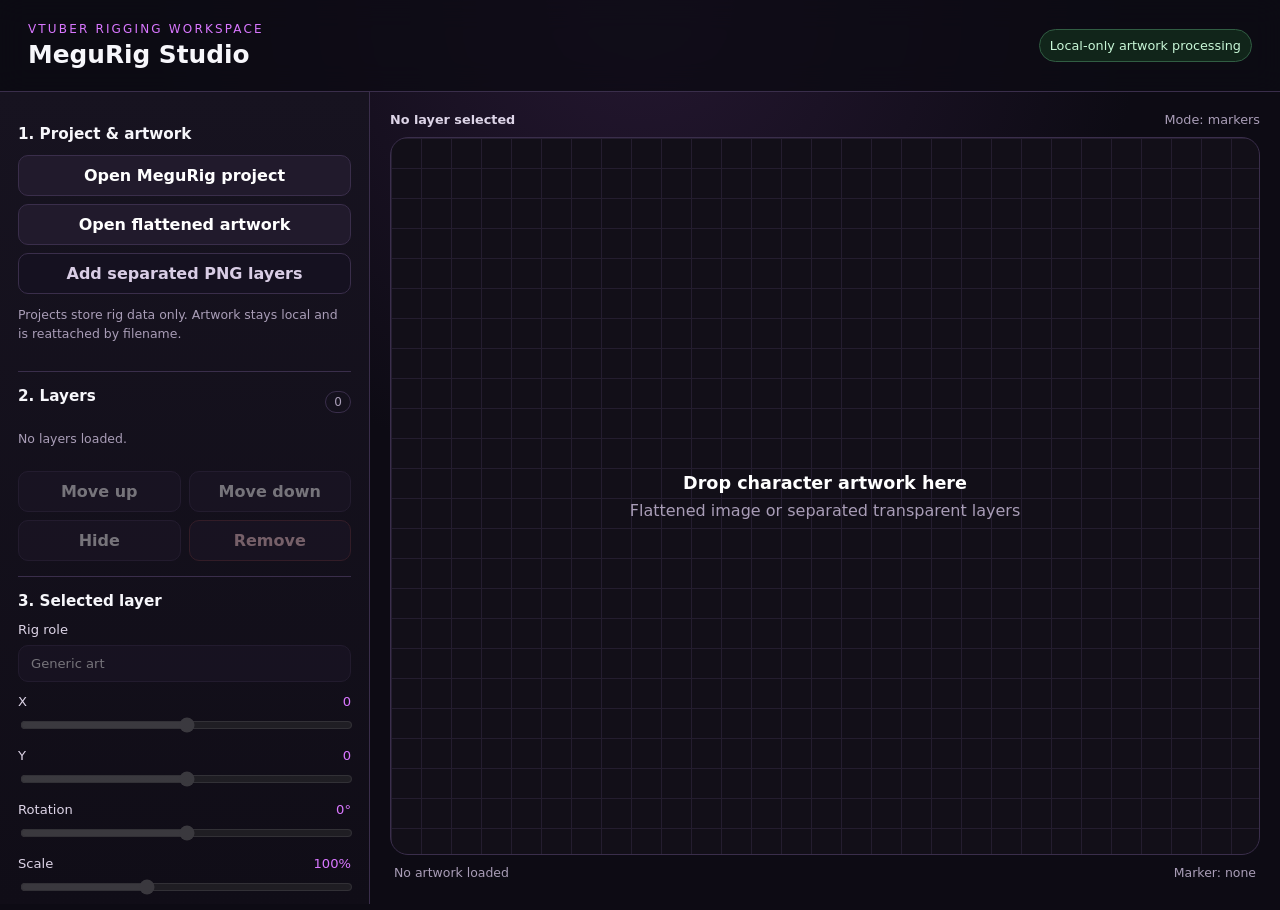
==== index.html @ 16c06859 "feat: add project restore import" ====
<!doctype html><html lang="en"><head><meta charset="utf-8"/><meta name="viewport" content="width=device-width,initial-scale=1"/><meta name="description" content="MeguRig Studio — local-first VTuber rig preparation."/><meta name="color-scheme" content="dark"/><title>MeguRig Studio</title><link rel="stylesheet" href="styles.css"/></head><body><header class="topbar"><div><p class="eyebrow">VTuber Rigging Workspace</p><h1>MeguRig Studio</h1></div><span class="privacy-badge">Local-only artwork processing</span></header><main class="layout"><aside class="panel controls" aria-label="Rig controls"><section><h2>1. Project & artwork</h2><label class="upload" for="projectInput">Open MeguRig project</label><input id="projectInput" class="file-input" type="file" accept="application/json,.json"/><label class="upload" for="imageInput">Open flattened artwork</label><input id="imageInput" class="file-input" type="file" accept="image/png,image/jpeg,image/webp"/><label class="upload secondary" for="layerInput">Add separated PNG layers</label><input id="layerInput" class="file-input" type="file" accept="image/png,image/webp" multiple/><p class="hint">Projects store rig data only. Artwork stays local and is reattached by filename.</p></section><section><div class="section-title"><h2>2. Layers</h2><span id="layerCount">0</span></div><div id="layerList" class="layer-list"><p class="hint">No layers loaded.</p></div><div class="button-grid compact"><button id="layerUp" disabled>Move up</button><button id="layerDown" disabled>Move down</button><button id="toggleLayer" disabled>Hide</button><button id="deleteLayer" class="danger" disabled>Remove</button></div></section><section><h2>3. Selected layer</h2><label>Rig role<select id="layerRole" disabled><option value="art">Generic art</option><option value="face">Face</option><option value="eye-left">Left eye</option><option value="eye-right">Right eye</option><option value="brow-left">Left brow</option><option value="brow-right">Right brow</option><option value="mouth">Mouth</option><option value="hair-front">Front hair</option><option value="hair-back">Back hair</option><option value="body">Body</option><option value="clothes">Clothes</option><option value="accessory">Accessory</option></select></label><label>X <output id="layerXOut">0</output><input id="layerX" type="range" min="-500" max="500" value="0" disabled/></label><label>Y <output id="layerYOut">0</output><input id="layerY" type="range" min="-500" max="500" value="0" disabled/></label><label>Rotation <output id="layerRotationOut">0°</output><input id="layerRotation" type="range" min="-180" max="180" value="0" disabled/></label><label>Scale <output id="layerScaleOut">100%</output><input id="layerScale" type="range" min="10" max="250" value="100" disabled/></label><label>Opacity <output id="layerOpacityOut">100%</output><input id="layerOpacity" type="range" min="0" max="100" value="100" disabled/></label><button id="setPivot" disabled>Set pivot on canvas</button></section><section><h2>4. Deformer keyforms</h2><label>Parameter<select id="keyParam" disabled><option value="ParamAngleX">Head X</option><option value="ParamAngleY">Head Y</option><option value="ParamBodyAngleZ">Body Z</option><option value="ParamEyeOpen">Eye Open</option><option value="ParamMouthOpenY">Mouth Open</option></select></label><label>Key value <output id="keyValueOut">0</output><input id="keyValue" type="range" min="-30" max="30" value="0" disabled/></label><div class="button-grid"><button id="captureKey" disabled>Capture keyform</button><button id="deleteKey" class="danger" disabled>Delete key</button></div><div id="keyformList" class="keyform-list"><p class="hint">Capture transform states for parameter values.</p></div></section><section><h2>5. Mesh deformer</h2><label>Grid density<select id="meshDensity" disabled><option value="3x4">3 × 4</option><option value="4x5" selected>4 × 5</option><option value="5x7">5 × 7</option><option value="7x9">7 × 9</option></select></label><div class="button-grid"><button id="createMesh" disabled>Create mesh</button><button id="editMesh" disabled>Edit mesh</button><button id="resetMesh" disabled>Reset points</button><button id="removeMesh" class="danger" disabled>Remove mesh</button></div><p class="hint">Edit mode: drag blue control points directly on the canvas to bend the selected layer.</p></section><section><h2>6. Physics</h2><label class="check"><input id="physicsEnabled" type="checkbox" disabled/> Enable spring physics</label><label>Strength <output id="physicsStrengthOut">25%</output><input id="physicsStrength" type="range" min="0" max="100" value="25" disabled/></label><label>Damping <output id="physicsDampingOut">80%</output><input id="physicsDamping" type="range" min="0" max="100" value="80" disabled/></label><p class="hint">Adds secondary sway to hair, clothes, and accessories using the layer pivot.</p></section><section><h2>7. Rig preview</h2><label>Head X <output id="headXOut">0</output><input id="headX" type="range" min="-30" max="30" value="0"/></label><label>Head Y <output id="headYOut">0</output><input id="headY" type="range" min="-30" max="30" value="0"/></label><label>Body Z <output id="bodyZOut">0</output><input id="bodyZ" type="range" min="-20" max="20" value="0"/></label><label>Eye open <output id="eyeOut">100%</output><input id="eyeOpen" type="range" min="0" max="100" value="100"/></label><label>Mouth open <output id="mouthOut">0%</output><input id="mouthOpen" type="range" min="0" max="100" value="0"/></label></section><section><h2>8. Rig markers</h2><div class="button-grid"><button data-marker="Head Pivot">Head</button><button data-marker="Left Eye">L Eye</button><button data-marker="Right Eye">R Eye</button><button data-marker="Mouth">Mouth</button><button data-marker="Body Pivot">Body</button><button id="clearMarkers" class="ghost">Clear</button></div></section><section><h2>9. Export</h2><button id="exportRig" class="primary" disabled>Export Project JSON</button><button id="exportSnapshot" disabled>Export Preview PNG</button></section></aside><section class="workspace"><div class="workspace-toolbar"><strong id="selectedLayerName">No layer selected</strong><span id="modeStatus">Mode: markers</span></div><div id="dropZone" class="drop-zone" tabindex="0"><canvas id="stage" width="1200" height="1200"></canvas><div id="emptyState" class="empty-state"><strong>Drop character artwork here</strong><span>Flattened image or separated transparent layers</span></div></div><div class="statusbar"><span id="status">No artwork loaded</span><span id="markerStatus">Marker: none</span></div></section></main><script src="mesh.js" defer></script><script src="app.js" defer></script></body></html>
---- styles.css ----
:root{font-family:Inter,ui-sans-serif,system-ui,-apple-system,BlinkMacSystemFont,"Segoe UI",sans-serif;color:#f7f7fb;background:#0d0b14;--panel:#171320;--panel2:#211a2c;--line:#3a2e4b;--accent:#d977ff;--accent2:#79a7ff;--muted:#a99db7;--danger:#ff7c90}*{box-sizing:border-box}body{margin:0;min-height:100vh;background:radial-gradient(circle at top,#251731 0,#0d0b14 45%);color:#f7f7fb}.topbar{display:flex;justify-content:space-between;align-items:center;padding:22px 28px;border-bottom:1px solid var(--line);background:rgba(13,11,20,.82);backdrop-filter:blur(14px);position:sticky;top:0;z-index:5}.eyebrow{margin:0 0 4px;color:var(--accent);font-size:.75rem;text-transform:uppercase;letter-spacing:.18em}.topbar h1{margin:0;font-size:1.55rem}.privacy-badge{font-size:.8rem;color:#c8f7d7;border:1px solid #315d43;background:#11251a;padding:8px 10px;border-radius:999px}.layout{display:grid;grid-template-columns:minmax(300px,370px) 1fr;min-height:calc(100vh - 88px)}.panel{background:linear-gradient(180deg,var(--panel),#100d17);border-right:1px solid var(--line);padding:18px;overflow:auto;max-height:calc(100vh - 88px);position:sticky;top:88px}.panel section{padding:15px 0;border-bottom:1px solid var(--line)}h2{font-size:.95rem;margin:0 0 12px}.section-title{display:flex;align-items:center;justify-content:space-between}.section-title span{font-size:.75rem;color:var(--muted);border:1px solid var(--line);border-radius:999px;padding:3px 8px}.hint{font-size:.78rem;color:var(--muted);line-height:1.5}.upload,button,select{appearance:none;border:1px solid var(--line);background:var(--panel2);color:#fff;padding:10px 12px;border-radius:10px;font:inherit}.upload,button{cursor:pointer;font-weight:700}.upload{display:block;text-align:center;margin:0 0 8px}.upload.secondary{background:#151120;color:#d9cde5}button:hover,.upload:hover,select:focus{border-color:var(--accent)}button.primary{background:linear-gradient(135deg,#8e3cc7,#5f67d8);border-color:transparent;width:100%;margin-bottom:8px}button.ghost{background:transparent}.danger{color:#ffd0d7;border-color:#61303a}button:disabled,select:disabled,input:disabled{opacity:.42;cursor:not-allowed}.file-input{position:absolute;inline-size:1px;block-size:1px;overflow:hidden;clip:rect(0 0 0 0)}label{display:block;color:#ddd4e7;font-size:.82rem;margin:12px 0}select{width:100%;margin-top:8px}output{float:right;color:var(--accent)}input[type=range]{width:100%;accent-color:#bc64e8;margin-top:8px}.button-grid{display:grid;grid-template-columns:1fr 1fr;gap:8px}.button-grid.compact{margin-top:10px}.layer-list{display:grid;gap:7px;max-height:220px;overflow:auto}.layer-row{display:grid;grid-template-columns:28px 1fr auto;align-items:center;gap:8px;padding:8px;border:1px solid var(--line);border-radius:10px;background:#120f18}.layer-row.selected{border-color:var(--accent);background:#21152a}.layer-row button{padding:5px 7px;border:0;background:transparent}.layer-name{overflow:hidden;text-overflow:ellipsis;white-space:nowrap;font-size:.8rem}.layer-meta{font-size:.7rem;color:var(--muted)}.keyform-list{display:flex;flex-wrap:wrap;gap:7px;margin-top:10px}.keyform-list .hint{margin:2px 0}.key-chip{padding:6px 9px;border-radius:999px;font-size:.72rem;background:#171127;border-color:#4b3862;color:#e9cfff}.workspace{padding:20px;min-width:0}.workspace-toolbar{display:flex;justify-content:space-between;gap:12px;align-items:center;margin-bottom:10px;color:#ddd4e7;font-size:.8rem}.workspace-toolbar span{color:var(--muted)}.drop-zone{position:relative;height:calc(100vh - 182px);min-height:500px;border:1px solid var(--line);border-radius:18px;overflow:hidden;background-image:linear-gradient(#241d2f 1px,transparent 1px),linear-gradient(90deg,#241d2f 1px,transparent 1px);background-size:30px 30px;background-color:#120f18;display:grid;place-items:center}.drop-zone.drag{outline:2px solid var(--accent);outline-offset:-6px}canvas{width:100%;height:100%;display:block}.empty-state{position:absolute;inset:0;display:grid;place-content:center;text-align:center;gap:8px;color:var(--muted);pointer-events:none}.empty-state strong{color:#fff;font-size:1.1rem}.statusbar{display:flex;justify-content:space-between;padding:10px 4px;color:var(--muted);font-size:.78rem}@media(max-width:900px){.topbar{padding:18px;align-items:flex-start;gap:12px}.privacy-badge{display:none}.layout{grid-template-columns:1fr}.panel{position:static;max-height:none;border-right:0;border-bottom:1px solid var(--line)}.workspace{padding:12px}.drop-zone{height:62vh;min-height:420px}}@media(prefers-reduced-motion:reduce){*{scroll-behavior:auto!important;transition:none!important}}
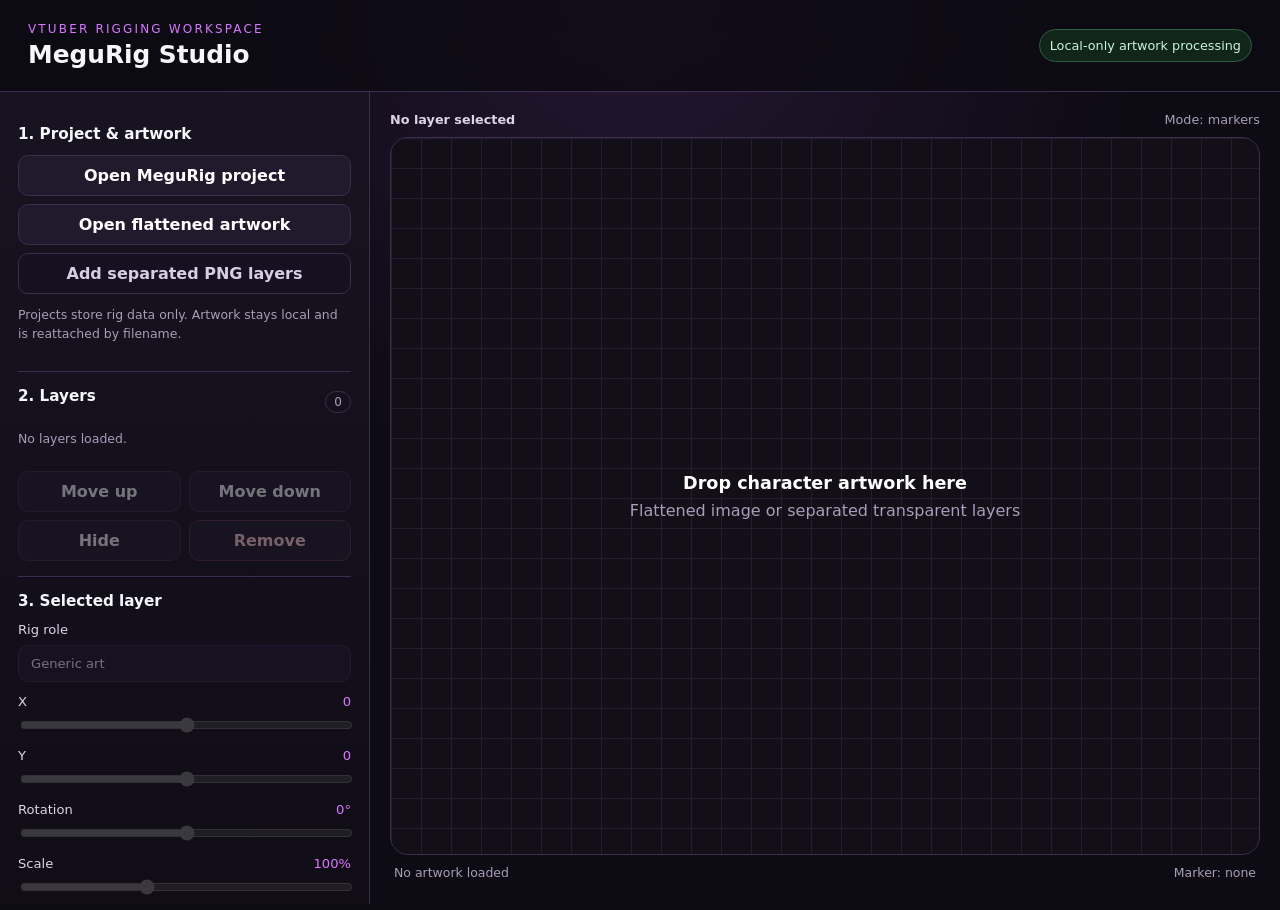
==== commit e6508a78: "feat: add webcam tracking and expression preset UI" ====
--- a/index.html
+++ b/index.html
@@ -1 +1 @@
-<!doctype html><html lang="en"><head><meta charset="utf-8"/><meta name="viewport" content="width=device-width,initial-scale=1"/><meta name="description" content="MeguRig Studio — local-first VTuber rig preparation."/><meta name="color-scheme" content="dark"/><title>MeguRig Studio</title><link rel="stylesheet" href="styles.css"/></head><body><header class="topbar"><div><p class="eyebrow">VTuber Rigging Workspace</p><h1>MeguRig Studio</h1></div><span class="privacy-badge">Local-only artwork processing</span></header><main class="layout"><aside class="panel controls" aria-label="Rig controls"><section><h2>1. Project & artwork</h2><label class="upload" for="projectInput">Open MeguRig project</label><input id="projectInput" class="file-input" type="file" accept="application/json,.json"/><label class="upload" for="imageInput">Open flattened artwork</label><input id="imageInput" class="file-input" type="file" accept="image/png,image/jpeg,image/webp"/><label class="upload secondary" for="layerInput">Add separated PNG layers</label><input id="layerInput" class="file-input" type="file" accept="image/png,image/webp" multiple/><p class="hint">Projects store rig data only. Artwork stays local and is reattached by filename.</p></section><section><div class="section-title"><h2>2. Layers</h2><span id="layerCount">0</span></div><div id="layerList" class="layer-list"><p class="hint">No layers loaded.</p></div><div class="button-grid compact"><button id="layerUp" disabled>Move up</button><button id="layerDown" disabled>Move down</button><button id="toggleLayer" disabled>Hide</button><button id="deleteLayer" class="danger" disabled>Remove</button></div></section><section><h2>3. Selected layer</h2><label>Rig role<select id="layerRole" disabled><option value="art">Generic art</option><option value="face">Face</option><option value="eye-left">Left eye</option><option value="eye-right">Right eye</option><option value="brow-left">Left brow</option><option value="brow-right">Right brow</option><option value="mouth">Mouth</option><option value="hair-front">Front hair</option><option value="hair-back">Back hair</option><option value="body">Body</option><option value="clothes">Clothes</option><option value="accessory">Accessory</option></select></label><label>X <output id="layerXOut">0</output><input id="layerX" type="range" min="-500" max="500" value="0" disabled/></label><label>Y <output id="layerYOut">0</output><input id="layerY" type="range" min="-500" max="500" value="0" disabled/></label><label>Rotation <output id="layerRotationOut">0°</output><input id="layerRotation" type="range" min="-180" max="180" value="0" disabled/></label><label>Scale <output id="layerScaleOut">100%</output><input id="layerScale" type="range" min="10" max="250" value="100" disabled/></label><label>Opacity <output id="layerOpacityOut">100%</output><input id="layerOpacity" type="range" min="0" max="100" value="100" disabled/></label><button id="setPivot" disabled>Set pivot on canvas</button></section><section><h2>4. Deformer keyforms</h2><label>Parameter<select id="keyParam" disabled><option value="ParamAngleX">Head X</option><option value="ParamAngleY">Head Y</option><option value="ParamBodyAngleZ">Body Z</option><option value="ParamEyeOpen">Eye Open</option><option value="ParamMouthOpenY">Mouth Open</option></select></label><label>Key value <output id="keyValueOut">0</output><input id="keyValue" type="range" min="-30" max="30" value="0" disabled/></label><div class="button-grid"><button id="captureKey" disabled>Capture keyform</button><button id="deleteKey" class="danger" disabled>Delete key</button></div><div id="keyformList" class="keyform-list"><p class="hint">Capture transform states for parameter values.</p></div></section><section><h2>5. Mesh deformer</h2><label>Grid density<select id="meshDensity" disabled><option value="3x4">3 × 4</option><option value="4x5" selected>4 × 5</option><option value="5x7">5 × 7</option><option value="7x9">7 × 9</option></select></label><div class="button-grid"><button id="createMesh" disabled>Create mesh</button><button id="editMesh" disabled>Edit mesh</button><button id="resetMesh" disabled>Reset points</button><button id="removeMesh" class="danger" disabled>Remove mesh</button></div><p class="hint">Edit mode: drag blue control points directly on the canvas to bend the selected layer.</p></section><section><h2>6. Physics</h2><label class="check"><input id="physicsEnabled" type="checkbox" disabled/> Enable spring physics</label><label>Strength <output id="physicsStrengthOut">25%</output><input id="physicsStrength" type="range" min="0" max="100" value="25" disabled/></label><label>Damping <output id="physicsDampingOut">80%</output><input id="physicsDamping" type="range" min="0" max="100" value="80" disabled/></label><p class="hint">Adds secondary sway to hair, clothes, and accessories using the layer pivot.</p></section><section><h2>7. Rig preview</h2><label>Head X <output id="headXOut">0</output><input id="headX" type="range" min="-30" max="30" value="0"/></label><label>Head Y <output id="headYOut">0</output><input id="headY" type="range" min="-30" max="30" value="0"/></label><label>Body Z <output id="bodyZOut">0</output><input id="bodyZ" type="range" min="-20" max="20" value="0"/></label><label>Eye open <output id="eyeOut">100%</output><input id="eyeOpen" type="range" min="0" max="100" value="100"/></label><label>Mouth open <output id="mouthOut">0%</output><input id="mouthOpen" type="range" min="0" max="100" value="0"/></label></section><section><h2>8. Rig markers</h2><div class="button-grid"><button data-marker="Head Pivot">Head</button><button data-marker="Left Eye">L Eye</button><button data-marker="Right Eye">R Eye</button><button data-marker="Mouth">Mouth</button><button data-marker="Body Pivot">Body</button><button id="clearMarkers" class="ghost">Clear</button></div></section><section><h2>9. Export</h2><button id="exportRig" class="primary" disabled>Export Project JSON</button><button id="exportSnapshot" disabled>Export Preview PNG</button></section></aside><section class="workspace"><div class="workspace-toolbar"><strong id="selectedLayerName">No layer selected</strong><span id="modeStatus">Mode: markers</span></div><div id="dropZone" class="drop-zone" tabindex="0"><canvas id="stage" width="1200" height="1200"></canvas><div id="emptyState" class="empty-state"><strong>Drop character artwork here</strong><span>Flattened image or separated transparent layers</span></div></div><div class="statusbar"><span id="status">No artwork loaded</span><span id="markerStatus">Marker: none</span></div></section></main><script src="mesh.js" defer></script><script src="app.js" defer></script></body></html>+<!doctype html><html lang="en"><head><meta charset="utf-8"/><meta name="viewport" content="width=device-width,initial-scale=1"/><meta name="description" content="MeguRig Studio — local-first VTuber rig preparation."/><meta name="color-scheme" content="dark"/><title>MeguRig Studio</title><link rel="stylesheet" href="styles.css"/></head><body><header class="topbar"><div><p class="eyebrow">VTuber Rigging Workspace</p><h1>MeguRig Studio</h1></div><span class="privacy-badge">Local-only artwork processing</span></header><main class="layout"><aside class="panel controls" aria-label="Rig controls"><section><h2>1. Project & artwork</h2><label class="upload" for="projectInput">Open MeguRig project</label><input id="projectInput" class="file-input" type="file" accept="application/json,.json"/><label class="upload" for="imageInput">Open flattened artwork</label><input id="imageInput" class="file-input" type="file" accept="image/png,image/jpeg,image/webp"/><label class="upload secondary" for="layerInput">Add separated PNG layers</label><input id="layerInput" class="file-input" type="file" accept="image/png,image/webp" multiple/><p class="hint">Projects store rig data only. Artwork stays local and is reattached by filename.</p></section><section><div class="section-title"><h2>2. Layers</h2><span id="layerCount">0</span></div><div id="layerList" class="layer-list"><p class="hint">No layers loaded.</p></div><div class="button-grid compact"><button id="layerUp" disabled>Move up</button><button id="layerDown" disabled>Move down</button><button id="toggleLayer" disabled>Hide</button><button id="deleteLayer" class="danger" disabled>Remove</button></div></section><section><h2>3. Selected layer</h2><label>Rig role<select id="layerRole" disabled><option value="art">Generic art</option><option value="face">Face</option><option value="eye-left">Left eye</option><option value="eye-right">Right eye</option><option value="brow-left">Left brow</option><option value="brow-right">Right brow</option><option value="mouth">Mouth</option><option value="hair-front">Front hair</option><option value="hair-back">Back hair</option><option value="body">Body</option><option value="clothes">Clothes</option><option value="accessory">Accessory</option></select></label><label>X <output id="layerXOut">0</output><input id="layerX" type="range" min="-500" max="500" value="0" disabled/></label><label>Y <output id="layerYOut">0</output><input id="layerY" type="range" min="-500" max="500" value="0" disabled/></label><label>Rotation <output id="layerRotationOut">0°</output><input id="layerRotation" type="range" min="-180" max="180" value="0" disabled/></label><label>Scale <output id="layerScaleOut">100%</output><input id="layerScale" type="range" min="10" max="250" value="100" disabled/></label><label>Opacity <output id="layerOpacityOut">100%</output><input id="layerOpacity" type="range" min="0" max="100" value="100" disabled/></label><button id="setPivot" disabled>Set pivot on canvas</button></section><section><h2>4. Deformer keyforms</h2><label>Parameter<select id="keyParam" disabled><option value="ParamAngleX">Head X</option><option value="ParamAngleY">Head Y</option><option value="ParamBodyAngleZ">Body Z</option><option value="ParamEyeOpen">Eye Open</option><option value="ParamMouthOpenY">Mouth Open</option></select></label><label>Key value <output id="keyValueOut">0</output><input id="keyValue" type="range" min="-30" max="30" value="0" disabled/></label><div class="button-grid"><button id="captureKey" disabled>Capture keyform</button><button id="deleteKey" class="danger" disabled>Delete key</button></div><div id="keyformList" class="keyform-list"><p class="hint">Capture transform states for parameter values.</p></div></section><section><h2>5. Mesh deformer</h2><label>Grid density<select id="meshDensity" disabled><option value="3x4">3 × 4</option><option value="4x5" selected>4 × 5</option><option value="5x7">5 × 7</option><option value="7x9">7 × 9</option></select></label><div class="button-grid"><button id="createMesh" disabled>Create mesh</button><button id="editMesh" disabled>Edit mesh</button><button id="resetMesh" disabled>Reset points</button><button id="removeMesh" class="danger" disabled>Remove mesh</button></div><p class="hint">Edit mode: drag blue control points directly on the canvas to bend the selected layer.</p></section><section><h2>6. Physics</h2><label class="check"><input id="physicsEnabled" type="checkbox" disabled/> Enable spring physics</label><label>Strength <output id="physicsStrengthOut">25%</output><input id="physicsStrength" type="range" min="0" max="100" value="25" disabled/></label><label>Damping <output id="physicsDampingOut">80%</output><input id="physicsDamping" type="range" min="0" max="100" value="80" disabled/></label><p class="hint">Adds secondary sway to hair, clothes, and accessories using the layer pivot.</p></section><section><h2>7. Expressions</h2><div id="expressionList" class="keyform-list"></div><label>Custom expression name<input id="expressionName" type="text" maxlength="40" placeholder="My Expression"/></label><div class="button-grid"><button id="saveExpression">Save current</button><button id="resetExpression">Neutral</button></div><p class="hint">Presets drive the same rig parameters as keyforms, so your model responds using the deformations you create.</p></section><section><h2>8. Webcam tracking</h2><video id="cameraPreview" class="camera-preview" playsinline muted></video><div class="button-grid"><button id="startCamera">Start camera</button><button id="stopCamera" disabled>Stop camera</button><button id="calibrateTracking" disabled>Calibrate neutral</button></div><label>Smoothing <output id="trackingSmoothingOut">70%</output><input id="trackingSmoothing" type="range" min="0" max="100" value="70"/></label><p id="trackingStatus" class="hint">Camera off</p><p class="hint">Camera frames stay local. Native browser face detection is used only where the browser supports it.</p></section><section><h2>9. Rig preview</h2><label>Head X <output id="headXOut">0</output><input id="headX" type="range" min="-30" max="30" value="0"/></label><label>Head Y <output id="headYOut">0</output><input id="headY" type="range" min="-30" max="30" value="0"/></label><label>Body Z <output id="bodyZOut">0</output><input id="bodyZ" type="range" min="-20" max="20" value="0"/></label><label>Eye open <output id="eyeOut">100%</output><input id="eyeOpen" type="range" min="0" max="100" value="100"/></label><label>Mouth open <output id="mouthOut">0%</output><input id="mouthOpen" type="range" min="0" max="100" value="0"/></label></section><section><h2>10. Rig markers</h2><div class="button-grid"><button data-marker="Head Pivot">Head</button><button data-marker="Left Eye">L Eye</button><button data-marker="Right Eye">R Eye</button><button data-marker="Mouth">Mouth</button><button data-marker="Body Pivot">Body</button><button id="clearMarkers" class="ghost">Clear</button></div></section><section><h2>11. Export</h2><button id="exportRig" class="primary" disabled>Export Project JSON</button><button id="exportSnapshot" disabled>Export Preview PNG</button></section></aside><section class="workspace"><div class="workspace-toolbar"><strong id="selectedLayerName">No layer selected</strong><span id="modeStatus">Mode: markers</span></div><div id="dropZone" class="drop-zone" tabindex="0"><canvas id="stage" width="1200" height="1200"></canvas><div id="emptyState" class="empty-state"><strong>Drop character artwork here</strong><span>Flattened image or separated transparent layers</span></div></div><div class="statusbar"><span id="status">No artwork loaded</span><span id="markerStatus">Marker: none</span></div></section></main><script src="mesh.js" defer></script><script src="app.js" defer></script><script src="expressions.js" defer></script><script src="tracker.js" defer></script></body></html>
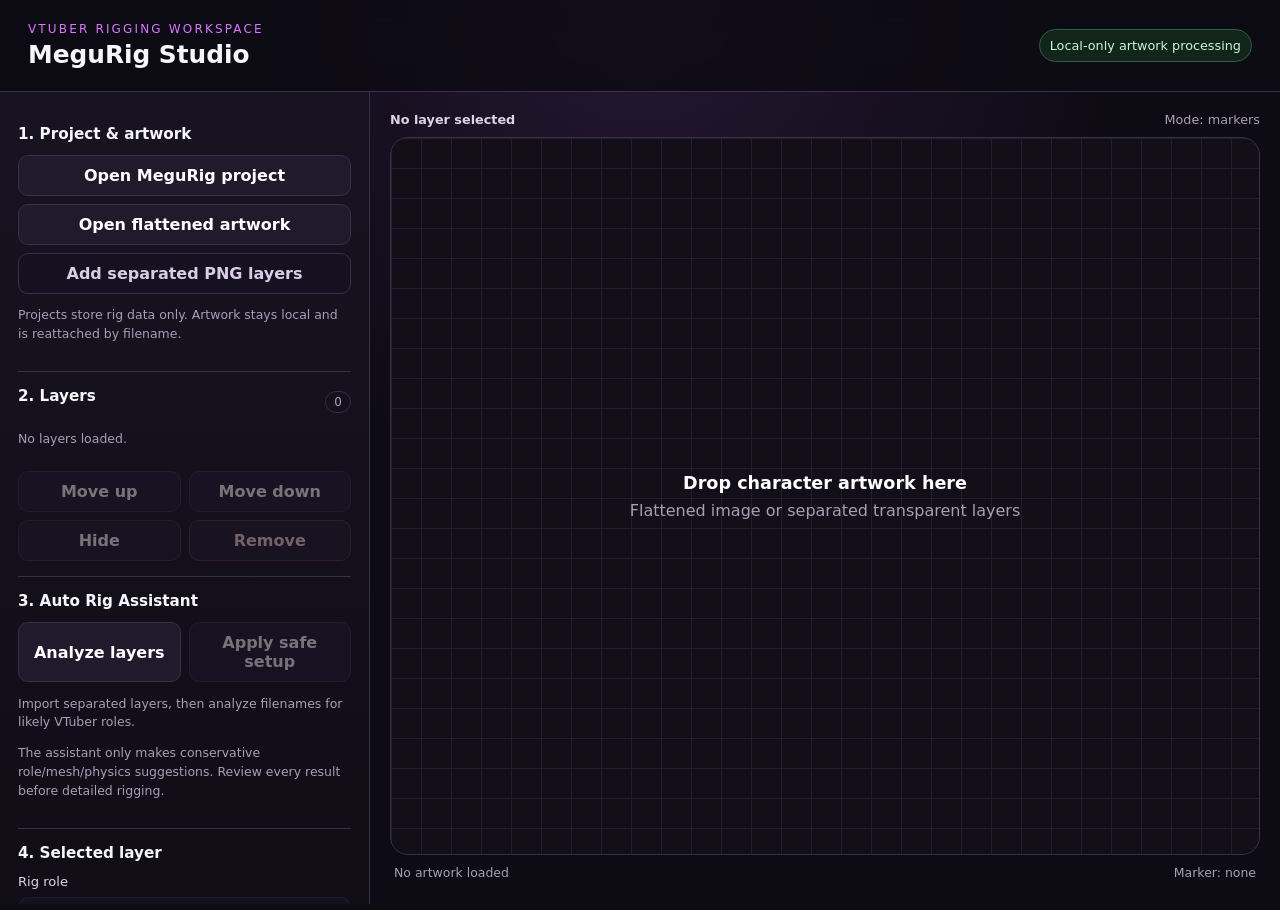
==== commit 3f7fcf8d: "feat: add auto-rig assistant controls" ====
--- a/index.html
+++ b/index.html
@@ -1 +1 @@
-<!doctype html><html lang="en"><head><meta charset="utf-8"/><meta name="viewport" content="width=device-width,initial-scale=1"/><meta name="description" content="MeguRig Studio — local-first VTuber rig preparation."/><meta name="color-scheme" content="dark"/><title>MeguRig Studio</title><link rel="stylesheet" href="styles.css"/></head><body><header class="topbar"><div><p class="eyebrow">VTuber Rigging Workspace</p><h1>MeguRig Studio</h1></div><span class="privacy-badge">Local-only artwork processing</span></header><main class="layout"><aside class="panel controls" aria-label="Rig controls"><section><h2>1. Project & artwork</h2><label class="upload" for="projectInput">Open MeguRig project</label><input id="projectInput" class="file-input" type="file" accept="application/json,.json"/><label class="upload" for="imageInput">Open flattened artwork</label><input id="imageInput" class="file-input" type="file" accept="image/png,image/jpeg,image/webp"/><label class="upload secondary" for="layerInput">Add separated PNG layers</label><input id="layerInput" class="file-input" type="file" accept="image/png,image/webp" multiple/><p class="hint">Projects store rig data only. Artwork stays local and is reattached by filename.</p></section><section><div class="section-title"><h2>2. Layers</h2><span id="layerCount">0</span></div><div id="layerList" class="layer-list"><p class="hint">No layers loaded.</p></div><div class="button-grid compact"><button id="layerUp" disabled>Move up</button><button id="layerDown" disabled>Move down</button><button id="toggleLayer" disabled>Hide</button><button id="deleteLayer" class="danger" disabled>Remove</button></div></section><section><h2>3. Selected layer</h2><label>Rig role<select id="layerRole" disabled><option value="art">Generic art</option><option value="face">Face</option><option value="eye-left">Left eye</option><option value="eye-right">Right eye</option><option value="brow-left">Left brow</option><option value="brow-right">Right brow</option><option value="mouth">Mouth</option><option value="hair-front">Front hair</option><option value="hair-back">Back hair</option><option value="body">Body</option><option value="clothes">Clothes</option><option value="accessory">Accessory</option></select></label><label>X <output id="layerXOut">0</output><input id="layerX" type="range" min="-500" max="500" value="0" disabled/></label><label>Y <output id="layerYOut">0</output><input id="layerY" type="range" min="-500" max="500" value="0" disabled/></label><label>Rotation <output id="layerRotationOut">0°</output><input id="layerRotation" type="range" min="-180" max="180" value="0" disabled/></label><label>Scale <output id="layerScaleOut">100%</output><input id="layerScale" type="range" min="10" max="250" value="100" disabled/></label><label>Opacity <output id="layerOpacityOut">100%</output><input id="layerOpacity" type="range" min="0" max="100" value="100" disabled/></label><button id="setPivot" disabled>Set pivot on canvas</button></section><section><h2>4. Deformer keyforms</h2><label>Parameter<select id="keyParam" disabled><option value="ParamAngleX">Head X</option><option value="ParamAngleY">Head Y</option><option value="ParamBodyAngleZ">Body Z</option><option value="ParamEyeOpen">Eye Open</option><option value="ParamMouthOpenY">Mouth Open</option></select></label><label>Key value <output id="keyValueOut">0</output><input id="keyValue" type="range" min="-30" max="30" value="0" disabled/></label><div class="button-grid"><button id="captureKey" disabled>Capture keyform</button><button id="deleteKey" class="danger" disabled>Delete key</button></div><div id="keyformList" class="keyform-list"><p class="hint">Capture transform states for parameter values.</p></div></section><section><h2>5. Mesh deformer</h2><label>Grid density<select id="meshDensity" disabled><option value="3x4">3 × 4</option><option value="4x5" selected>4 × 5</option><option value="5x7">5 × 7</option><option value="7x9">7 × 9</option></select></label><div class="button-grid"><button id="createMesh" disabled>Create mesh</button><button id="editMesh" disabled>Edit mesh</button><button id="resetMesh" disabled>Reset points</button><button id="removeMesh" class="danger" disabled>Remove mesh</button></div><p class="hint">Edit mode: drag blue control points directly on the canvas to bend the selected layer.</p></section><section><h2>6. Physics</h2><label class="check"><input id="physicsEnabled" type="checkbox" disabled/> Enable spring physics</label><label>Strength <output id="physicsStrengthOut">25%</output><input id="physicsStrength" type="range" min="0" max="100" value="25" disabled/></label><label>Damping <output id="physicsDampingOut">80%</output><input id="physicsDamping" type="range" min="0" max="100" value="80" disabled/></label><p class="hint">Adds secondary sway to hair, clothes, and accessories using the layer pivot.</p></section><section><h2>7. Expressions</h2><div id="expressionList" class="keyform-list"></div><label>Custom expression name<input id="expressionName" type="text" maxlength="40" placeholder="My Expression"/></label><div class="button-grid"><button id="saveExpression">Save current</button><button id="resetExpression">Neutral</button></div><p class="hint">Presets drive the same rig parameters as keyforms, so your model responds using the deformations you create.</p></section><section><h2>8. Webcam tracking</h2><video id="cameraPreview" class="camera-preview" playsinline muted></video><div class="button-grid"><button id="startCamera">Start camera</button><button id="stopCamera" disabled>Stop camera</button><button id="calibrateTracking" disabled>Calibrate neutral</button></div><label>Smoothing <output id="trackingSmoothingOut">70%</output><input id="trackingSmoothing" type="range" min="0" max="100" value="70"/></label><p id="trackingStatus" class="hint">Camera off</p><p class="hint">Camera frames stay local. Native browser face detection is used only where the browser supports it.</p></section><section><h2>9. Rig preview</h2><label>Head X <output id="headXOut">0</output><input id="headX" type="range" min="-30" max="30" value="0"/></label><label>Head Y <output id="headYOut">0</output><input id="headY" type="range" min="-30" max="30" value="0"/></label><label>Body Z <output id="bodyZOut">0</output><input id="bodyZ" type="range" min="-20" max="20" value="0"/></label><label>Eye open <output id="eyeOut">100%</output><input id="eyeOpen" type="range" min="0" max="100" value="100"/></label><label>Mouth open <output id="mouthOut">0%</output><input id="mouthOpen" type="range" min="0" max="100" value="0"/></label></section><section><h2>10. Rig markers</h2><div class="button-grid"><button data-marker="Head Pivot">Head</button><button data-marker="Left Eye">L Eye</button><button data-marker="Right Eye">R Eye</button><button data-marker="Mouth">Mouth</button><button data-marker="Body Pivot">Body</button><button id="clearMarkers" class="ghost">Clear</button></div></section><section><h2>11. Export</h2><button id="exportRig" class="primary" disabled>Export Project JSON</button><button id="exportSnapshot" disabled>Export Preview PNG</button></section></aside><section class="workspace"><div class="workspace-toolbar"><strong id="selectedLayerName">No layer selected</strong><span id="modeStatus">Mode: markers</span></div><div id="dropZone" class="drop-zone" tabindex="0"><canvas id="stage" width="1200" height="1200"></canvas><div id="emptyState" class="empty-state"><strong>Drop character artwork here</strong><span>Flattened image or separated transparent layers</span></div></div><div class="statusbar"><span id="status">No artwork loaded</span><span id="markerStatus">Marker: none</span></div></section></main><script src="mesh.js" defer></script><script src="app.js" defer></script><script src="expressions.js" defer></script><script src="tracker.js" defer></script></body></html>+<!doctype html><html lang="en"><head><meta charset="utf-8"/><meta name="viewport" content="width=device-width,initial-scale=1"/><meta name="description" content="MeguRig Studio — local-first VTuber rig preparation."/><meta name="color-scheme" content="dark"/><title>MeguRig Studio</title><link rel="stylesheet" href="styles.css"/></head><body><header class="topbar"><div><p class="eyebrow">VTuber Rigging Workspace</p><h1>MeguRig Studio</h1></div><span class="privacy-badge">Local-only artwork processing</span></header><main class="layout"><aside class="panel controls" aria-label="Rig controls"><section><h2>1. Project & artwork</h2><label class="upload" for="projectInput">Open MeguRig project</label><input id="projectInput" class="file-input" type="file" accept="application/json,.json"/><label class="upload" for="imageInput">Open flattened artwork</label><input id="imageInput" class="file-input" type="file" accept="image/png,image/jpeg,image/webp"/><label class="upload secondary" for="layerInput">Add separated PNG layers</label><input id="layerInput" class="file-input" type="file" accept="image/png,image/webp" multiple/><p class="hint">Projects store rig data only. Artwork stays local and is reattached by filename.</p></section><section><div class="section-title"><h2>2. Layers</h2><span id="layerCount">0</span></div><div id="layerList" class="layer-list"><p class="hint">No layers loaded.</p></div><div class="button-grid compact"><button id="layerUp" disabled>Move up</button><button id="layerDown" disabled>Move down</button><button id="toggleLayer" disabled>Hide</button><button id="deleteLayer" class="danger" disabled>Remove</button></div></section><section><h2>3. Auto Rig Assistant</h2><div class="button-grid"><button id="autoRigAnalyze">Analyze layers</button><button id="autoRigApply" disabled>Apply safe setup</button></div><p id="autoRigSummary" class="hint">Import separated layers, then analyze filenames for likely VTuber roles.</p><p class="hint">The assistant only makes conservative role/mesh/physics suggestions. Review every result before detailed rigging.</p></section><section><h2>4. Selected layer</h2><label>Rig role<select id="layerRole" disabled><option value="art">Generic art</option><option value="face">Face</option><option value="eye-left">Left eye</option><option value="eye-right">Right eye</option><option value="brow-left">Left brow</option><option value="brow-right">Right brow</option><option value="mouth">Mouth</option><option value="hair-front">Front hair</option><option value="hair-back">Back hair</option><option value="body">Body</option><option value="clothes">Clothes</option><option value="accessory">Accessory</option></select></label><label>X <output id="layerXOut">0</output><input id="layerX" type="range" min="-500" max="500" value="0" disabled/></label><label>Y <output id="layerYOut">0</output><input id="layerY" type="range" min="-500" max="500" value="0" disabled/></label><label>Rotation <output id="layerRotationOut">0°</output><input id="layerRotation" type="range" min="-180" max="180" value="0" disabled/></label><label>Scale <output id="layerScaleOut">100%</output><input id="layerScale" type="range" min="10" max="250" value="100" disabled/></label><label>Opacity <output id="layerOpacityOut">100%</output><input id="layerOpacity" type="range" min="0" max="100" value="100" disabled/></label><button id="setPivot" disabled>Set pivot on canvas</button></section><section><h2>5. Deformer keyforms</h2><label>Parameter<select id="keyParam" disabled><option value="ParamAngleX">Head X</option><option value="ParamAngleY">Head Y</option><option value="ParamBodyAngleZ">Body Z</option><option value="ParamEyeOpen">Eye Open</option><option value="ParamMouthOpenY">Mouth Open</option></select></label><label>Key value <output id="keyValueOut">0</output><input id="keyValue" type="range" min="-30" max="30" value="0" disabled/></label><div class="button-grid"><button id="captureKey" disabled>Capture keyform</button><button id="deleteKey" class="danger" disabled>Delete key</button></div><div id="keyformList" class="keyform-list"><p class="hint">Capture transform states for parameter values.</p></div></section><section><h2>6. Mesh deformer</h2><label>Grid density<select id="meshDensity" disabled><option value="3x4">3 × 4</option><option value="4x5" selected>4 × 5</option><option value="5x7">5 × 7</option><option value="7x9">7 × 9</option></select></label><div class="button-grid"><button id="createMesh" disabled>Create mesh</button><button id="editMesh" disabled>Edit mesh</button><button id="resetMesh" disabled>Reset points</button><button id="removeMesh" class="danger" disabled>Remove mesh</button></div><p class="hint">Edit mode: drag blue control points directly on the canvas to bend the selected layer.</p></section><section><h2>7. Physics</h2><label class="check"><input id="physicsEnabled" type="checkbox" disabled/> Enable spring physics</label><label>Strength <output id="physicsStrengthOut">25%</output><input id="physicsStrength" type="range" min="0" max="100" value="25" disabled/></label><label>Damping <output id="physicsDampingOut">80%</output><input id="physicsDamping" type="range" min="0" max="100" value="80" disabled/></label><p class="hint">Adds secondary sway to hair, clothes, and accessories using the layer pivot.</p></section><section><h2>8. Expressions</h2><div id="expressionList" class="keyform-list"></div><label>Custom expression name<input id="expressionName" type="text" maxlength="40" placeholder="My Expression"/></label><div class="button-grid"><button id="saveExpression">Save current</button><button id="resetExpression">Neutral</button></div><p class="hint">Presets drive the same rig parameters as keyforms, so your model responds using the deformations you create.</p></section><section><h2>9. Webcam tracking</h2><video id="cameraPreview" class="camera-preview" playsinline muted></video><div class="button-grid"><button id="startCamera">Start camera</button><button id="stopCamera" disabled>Stop camera</button><button id="calibrateTracking" disabled>Calibrate neutral</button></div><label>Smoothing <output id="trackingSmoothingOut">70%</output><input id="trackingSmoothing" type="range" min="0" max="100" value="70"/></label><p id="trackingStatus" class="hint">Camera off</p><p class="hint">Camera frames stay local. When native landmarks are exposed, MeguRig also uses them for roll and can estimate blink/mouth openness; otherwise it falls back safely.</p></section><section><h2>10. Rig preview</h2><label>Head X <output id="headXOut">0</output><input id="headX" type="range" min="-30" max="30" value="0"/></label><label>Head Y <output id="headYOut">0</output><input id="headY" type="range" min="-30" max="30" value="0"/></label><label>Body Z <output id="bodyZOut">0</output><input id="bodyZ" type="range" min="-20" max="20" value="0"/></label><label>Eye open <output id="eyeOut">100%</output><input id="eyeOpen" type="range" min="0" max="100" value="100"/></label><label>Mouth open <output id="mouthOut">0%</output><input id="mouthOpen" type="range" min="0" max="100" value="0"/></label></section><section><h2>11. Rig markers</h2><div class="button-grid"><button data-marker="Head Pivot">Head</button><button data-marker="Left Eye">L Eye</button><button data-marker="Right Eye">R Eye</button><button data-marker="Mouth">Mouth</button><button data-marker="Body Pivot">Body</button><button id="clearMarkers" class="ghost">Clear</button></div></section><section><h2>12. Export</h2><button id="exportRig" class="primary" disabled>Export Project JSON</button><button id="exportSnapshot" disabled>Export Preview PNG</button></section></aside><section class="workspace"><div class="workspace-toolbar"><strong id="selectedLayerName">No layer selected</strong><span id="modeStatus">Mode: markers</span></div><div id="dropZone" class="drop-zone" tabindex="0"><canvas id="stage" width="1200" height="1200"></canvas><div id="emptyState" class="empty-state"><strong>Drop character artwork here</strong><span>Flattened image or separated transparent layers</span></div></div><div class="statusbar"><span id="status">No artwork loaded</span><span id="markerStatus">Marker: none</span></div></section></main><script src="mesh.js" defer></script><script src="app.js" defer></script><script src="autorig.js" defer></script><script src="expressions.js" defer></script><script src="tracker.js" defer></script></body></html>
--- a/styles.css
+++ b/styles.css
@@ -1 +1 @@
-:root{font-family:Inter,ui-sans-serif,system-ui,-apple-system,BlinkMacSystemFont,"Segoe UI",sans-serif;color:#f7f7fb;background:#0d0b14;--panel:#171320;--panel2:#211a2c;--line:#3a2e4b;--accent:#d977ff;--accent2:#79a7ff;--muted:#a99db7;--danger:#ff7c90}*{box-sizing:border-box}body{margin:0;min-height:100vh;background:radial-gradient(circle at top,#251731 0,#0d0b14 45%);color:#f7f7fb}.topbar{display:flex;justify-content:space-between;align-items:center;padding:22px 28px;border-bottom:1px solid var(--line);background:rgba(13,11,20,.82);backdrop-filter:blur(14px);position:sticky;top:0;z-index:5}.eyebrow{margin:0 0 4px;color:var(--accent);font-size:.75rem;text-transform:uppercase;letter-spacing:.18em}.topbar h1{margin:0;font-size:1.55rem}.privacy-badge{font-size:.8rem;color:#c8f7d7;border:1px solid #315d43;background:#11251a;padding:8px 10px;border-radius:999px}.layout{display:grid;grid-template-columns:minmax(300px,370px) 1fr;min-height:calc(100vh - 88px)}.panel{background:linear-gradient(180deg,var(--panel),#100d17);border-right:1px solid var(--line);padding:18px;overflow:auto;max-height:calc(100vh - 88px);position:sticky;top:88px}.panel section{padding:15px 0;border-bottom:1px solid var(--line)}h2{font-size:.95rem;margin:0 0 12px}.section-title{display:flex;align-items:center;justify-content:space-between}.section-title span{font-size:.75rem;color:var(--muted);border:1px solid var(--line);border-radius:999px;padding:3px 8px}.hint{font-size:.78rem;color:var(--muted);line-height:1.5}.upload,button,select{appearance:none;border:1px solid var(--line);background:var(--panel2);color:#fff;padding:10px 12px;border-radius:10px;font:inherit}.upload,button{cursor:pointer;font-weight:700}.upload{display:block;text-align:center;margin:0 0 8px}.upload.secondary{background:#151120;color:#d9cde5}button:hover,.upload:hover,select:focus{border-color:var(--accent)}button.primary{background:linear-gradient(135deg,#8e3cc7,#5f67d8);border-color:transparent;width:100%;margin-bottom:8px}button.ghost{background:transparent}.danger{color:#ffd0d7;border-color:#61303a}button:disabled,select:disabled,input:disabled{opacity:.42;cursor:not-allowed}.file-input{position:absolute;inline-size:1px;block-size:1px;overflow:hidden;clip:rect(0 0 0 0)}label{display:block;color:#ddd4e7;font-size:.82rem;margin:12px 0}select{width:100%;margin-top:8px}output{float:right;color:var(--accent)}input[type=range]{width:100%;accent-color:#bc64e8;margin-top:8px}.button-grid{display:grid;grid-template-columns:1fr 1fr;gap:8px}.button-grid.compact{margin-top:10px}.layer-list{display:grid;gap:7px;max-height:220px;overflow:auto}.layer-row{display:grid;grid-template-columns:28px 1fr auto;align-items:center;gap:8px;padding:8px;border:1px solid var(--line);border-radius:10px;background:#120f18}.layer-row.selected{border-color:var(--accent);background:#21152a}.layer-row button{padding:5px 7px;border:0;background:transparent}.layer-name{overflow:hidden;text-overflow:ellipsis;white-space:nowrap;font-size:.8rem}.layer-meta{font-size:.7rem;color:var(--muted)}.keyform-list{display:flex;flex-wrap:wrap;gap:7px;margin-top:10px}.keyform-list .hint{margin:2px 0}.key-chip{padding:6px 9px;border-radius:999px;font-size:.72rem;background:#171127;border-color:#4b3862;color:#e9cfff}.workspace{padding:20px;min-width:0}.workspace-toolbar{display:flex;justify-content:space-between;gap:12px;align-items:center;margin-bottom:10px;color:#ddd4e7;font-size:.8rem}.workspace-toolbar span{color:var(--muted)}.drop-zone{position:relative;height:calc(100vh - 182px);min-height:500px;border:1px solid var(--line);border-radius:18px;overflow:hidden;background-image:linear-gradient(#241d2f 1px,transparent 1px),linear-gradient(90deg,#241d2f 1px,transparent 1px);background-size:30px 30px;background-color:#120f18;display:grid;place-items:center}.drop-zone.drag{outline:2px solid var(--accent);outline-offset:-6px}canvas{width:100%;height:100%;display:block}.empty-state{position:absolute;inset:0;display:grid;place-content:center;text-align:center;gap:8px;color:var(--muted);pointer-events:none}.empty-state strong{color:#fff;font-size:1.1rem}.statusbar{display:flex;justify-content:space-between;padding:10px 4px;color:var(--muted);font-size:.78rem}@media(max-width:900px){.topbar{padding:18px;align-items:flex-start;gap:12px}.privacy-badge{display:none}.layout{grid-template-columns:1fr}.panel{position:static;max-height:none;border-right:0;border-bottom:1px solid var(--line)}.workspace{padding:12px}.drop-zone{height:62vh;min-height:420px}}@media(prefers-reduced-motion:reduce){*{scroll-behavior:auto!important;transition:none!important}}+:root{font-family:Inter,ui-sans-serif,system-ui,-apple-system,BlinkMacSystemFont,"Segoe UI",sans-serif;color:#f7f7fb;background:#0d0b14;--panel:#171320;--panel2:#211a2c;--line:#3a2e4b;--accent:#d977ff;--accent2:#79a7ff;--muted:#a99db7;--danger:#ff7c90}*{box-sizing:border-box}body{margin:0;min-height:100vh;background:radial-gradient(circle at top,#251731 0,#0d0b14 45%);color:#f7f7fb}.topbar{display:flex;justify-content:space-between;align-items:center;padding:22px 28px;border-bottom:1px solid var(--line);background:rgba(13,11,20,.82);backdrop-filter:blur(14px);position:sticky;top:0;z-index:5}.eyebrow{margin:0 0 4px;color:var(--accent);font-size:.75rem;text-transform:uppercase;letter-spacing:.18em}.topbar h1{margin:0;font-size:1.55rem}.privacy-badge{font-size:.8rem;color:#c8f7d7;border:1px solid #315d43;background:#11251a;padding:8px 10px;border-radius:999px}.layout{display:grid;grid-template-columns:minmax(300px,370px) 1fr;min-height:calc(100vh - 88px)}.panel{background:linear-gradient(180deg,var(--panel),#100d17);border-right:1px solid var(--line);padding:18px;overflow:auto;max-height:calc(100vh - 88px);position:sticky;top:88px}.panel section{padding:15px 0;border-bottom:1px solid var(--line)}h2{font-size:.95rem;margin:0 0 12px}.section-title{display:flex;align-items:center;justify-content:space-between}.section-title span{font-size:.75rem;color:var(--muted);border:1px solid var(--line);border-radius:999px;padding:3px 8px}.hint{font-size:.78rem;color:var(--muted);line-height:1.5}.upload,button,select,input[type=text]{appearance:none;border:1px solid var(--line);background:var(--panel2);color:#fff;padding:10px 12px;border-radius:10px;font:inherit}.upload,button{cursor:pointer;font-weight:700}.upload{display:block;text-align:center;margin:0 0 8px}.upload.secondary{background:#151120;color:#d9cde5}button:hover,.upload:hover,select:focus,input[type=text]:focus{border-color:var(--accent);outline:none}button.primary{background:linear-gradient(135deg,#8e3cc7,#5f67d8);border-color:transparent;width:100%;margin-bottom:8px}button.ghost{background:transparent}.danger{color:#ffd0d7;border-color:#61303a}button:disabled,select:disabled,input:disabled{opacity:.42;cursor:not-allowed}.file-input{position:absolute;inline-size:1px;block-size:1px;overflow:hidden;clip:rect(0 0 0 0)}label{display:block;color:#ddd4e7;font-size:.82rem;margin:12px 0}select,input[type=text]{width:100%;margin-top:8px}output{float:right;color:var(--accent)}input[type=range]{width:100%;accent-color:#bc64e8;margin-top:8px}.button-grid{display:grid;grid-template-columns:1fr 1fr;gap:8px}.button-grid.compact{margin-top:10px}.layer-list{display:grid;gap:7px;max-height:220px;overflow:auto}.layer-row{display:grid;grid-template-columns:28px 1fr auto;align-items:center;gap:8px;padding:8px;border:1px solid var(--line);border-radius:10px;background:#120f18}.layer-row.selected{border-color:var(--accent);background:#21152a}.layer-row button{padding:5px 7px;border:0;background:transparent}.layer-name{overflow:hidden;text-overflow:ellipsis;white-space:nowrap;font-size:.8rem}.layer-meta{font-size:.7rem;color:var(--muted)}.keyform-list{display:flex;flex-wrap:wrap;gap:7px;margin-top:10px}.keyform-list .hint{margin:2px 0}.key-chip{padding:6px 9px;border-radius:999px;font-size:.72rem;background:#171127;border-color:#4b3862;color:#e9cfff}.expression-chip{white-space:nowrap}.camera-preview{display:block;width:100%;aspect-ratio:4/3;object-fit:cover;background:#08070c;border:1px solid var(--line);border-radius:12px;margin:8px 0 10px;transform:scaleX(-1)}.workspace{padding:20px;min-width:0}.workspace-toolbar{display:flex;justify-content:space-between;gap:12px;align-items:center;margin-bottom:10px;color:#ddd4e7;font-size:.8rem}.workspace-toolbar span{color:var(--muted)}.drop-zone{position:relative;height:calc(100vh - 182px);min-height:500px;border:1px solid var(--line);border-radius:18px;overflow:hidden;background-image:linear-gradient(#241d2f 1px,transparent 1px),linear-gradient(90deg,#241d2f 1px,transparent 1px);background-size:30px 30px;background-color:#120f18;display:grid;place-items:center}.drop-zone.drag{outline:2px solid var(--accent);outline-offset:-6px}canvas{width:100%;height:100%;display:block}.empty-state{position:absolute;inset:0;display:grid;place-content:center;text-align:center;gap:8px;color:var(--muted);pointer-events:none}.empty-state strong{color:#fff;font-size:1.1rem}.statusbar{display:flex;justify-content:space-between;padding:10px 4px;color:var(--muted);font-size:.78rem}@media(max-width:900px){.topbar{padding:18px;align-items:flex-start;gap:12px}.privacy-badge{display:none}.layout{grid-template-columns:1fr}.panel{position:static;max-height:none;border-right:0;border-bottom:1px solid var(--line)}.workspace{padding:12px}.drop-zone{height:62vh;min-height:420px}}@media(prefers-reduced-motion:reduce){*{scroll-behavior:auto!important;transition:none!important}}
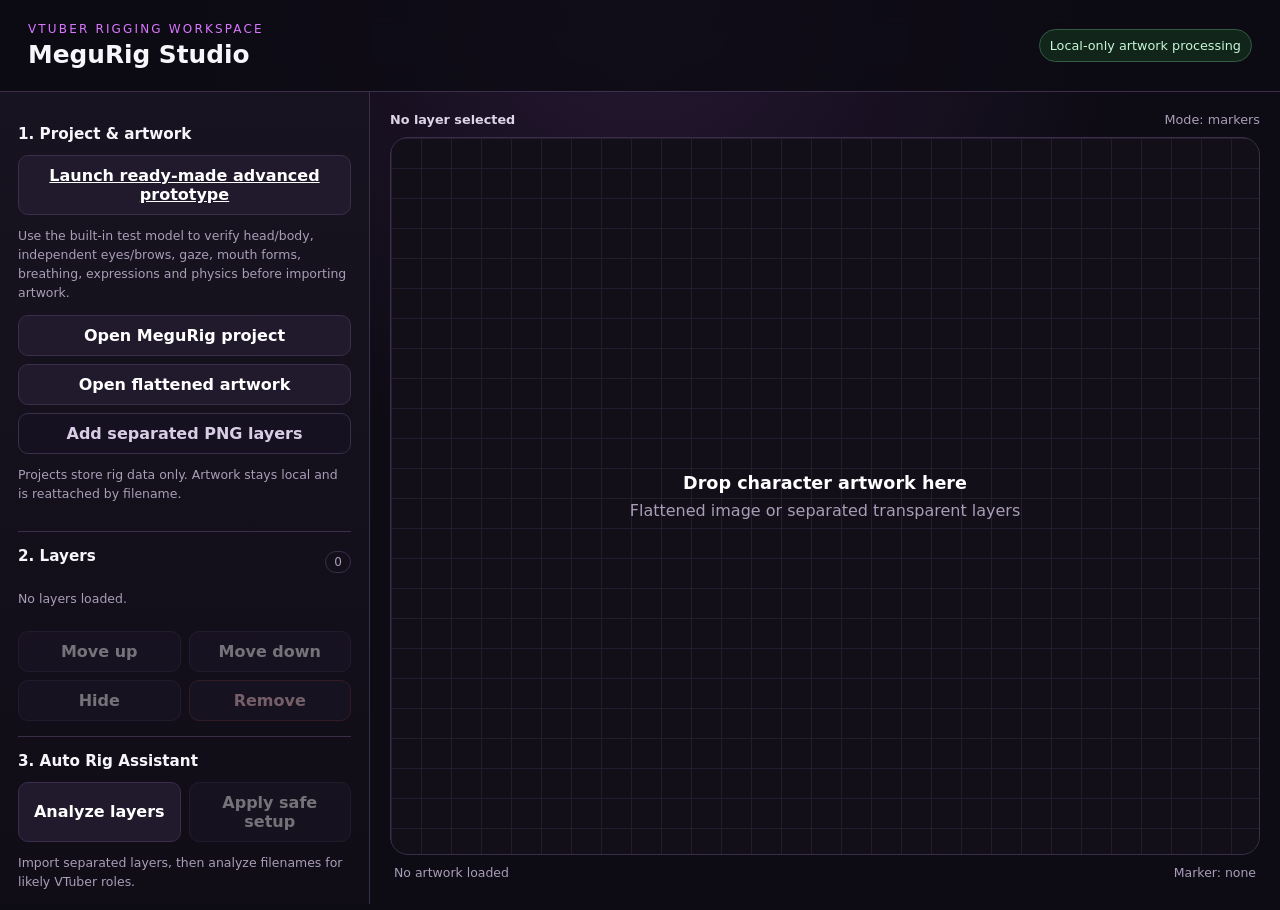
==== commit 3aab6462: "feat: add one-click advanced prototype launcher" ====
--- a/index.html
+++ b/index.html
@@ -1 +1 @@
-<!doctype html><html lang="en"><head><meta charset="utf-8"/><meta name="viewport" content="width=device-width,initial-scale=1"/><meta name="description" content="MeguRig Studio — local-first VTuber rig preparation."/><meta name="color-scheme" content="dark"/><title>MeguRig Studio</title><link rel="stylesheet" href="styles.css"/></head><body><header class="topbar"><div><p class="eyebrow">VTuber Rigging Workspace</p><h1>MeguRig Studio</h1></div><span class="privacy-badge">Local-only artwork processing</span></header><main class="layout"><aside class="panel controls" aria-label="Rig controls"><section><h2>1. Project & artwork</h2><label class="upload" for="projectInput">Open MeguRig project</label><input id="projectInput" class="file-input" type="file" accept="application/json,.json"/><label class="upload" for="imageInput">Open flattened artwork</label><input id="imageInput" class="file-input" type="file" accept="image/png,image/jpeg,image/webp"/><label class="upload secondary" for="layerInput">Add separated PNG layers</label><input id="layerInput" class="file-input" type="file" accept="image/png,image/webp" multiple/><p class="hint">Projects store rig data only. Artwork stays local and is reattached by filename.</p></section><section><div class="section-title"><h2>2. Layers</h2><span id="layerCount">0</span></div><div id="layerList" class="layer-list"><p class="hint">No layers loaded.</p></div><div class="button-grid compact"><button id="layerUp" disabled>Move up</button><button id="layerDown" disabled>Move down</button><button id="toggleLayer" disabled>Hide</button><button id="deleteLayer" class="danger" disabled>Remove</button></div></section><section><h2>3. Auto Rig Assistant</h2><div class="button-grid"><button id="autoRigAnalyze">Analyze layers</button><button id="autoRigApply" disabled>Apply safe setup</button></div><p id="autoRigSummary" class="hint">Import separated layers, then analyze filenames for likely VTuber roles.</p><p class="hint">The assistant only makes conservative role/mesh/physics suggestions. Review every result before detailed rigging.</p></section><section><h2>4. Selected layer</h2><label>Rig role<select id="layerRole" disabled><option value="art">Generic art</option><option value="face">Face</option><option value="eye-left">Left eye</option><option value="eye-right">Right eye</option><option value="brow-left">Left brow</option><option value="brow-right">Right brow</option><option value="mouth">Mouth</option><option value="hair-front">Front hair</option><option value="hair-back">Back hair</option><option value="body">Body</option><option value="clothes">Clothes</option><option value="accessory">Accessory</option></select></label><label>X <output id="layerXOut">0</output><input id="layerX" type="range" min="-500" max="500" value="0" disabled/></label><label>Y <output id="layerYOut">0</output><input id="layerY" type="range" min="-500" max="500" value="0" disabled/></label><label>Rotation <output id="layerRotationOut">0°</output><input id="layerRotation" type="range" min="-180" max="180" value="0" disabled/></label><label>Scale <output id="layerScaleOut">100%</output><input id="layerScale" type="range" min="10" max="250" value="100" disabled/></label><label>Opacity <output id="layerOpacityOut">100%</output><input id="layerOpacity" type="range" min="0" max="100" value="100" disabled/></label><button id="setPivot" disabled>Set pivot on canvas</button></section><section><h2>5. Deformer keyforms</h2><label>Parameter<select id="keyParam" disabled><option value="ParamAngleX">Head X</option><option value="ParamAngleY">Head Y</option><option value="ParamBodyAngleZ">Body Z</option><option value="ParamEyeOpen">Eye Open</option><option value="ParamMouthOpenY">Mouth Open</option></select></label><label>Key value <output id="keyValueOut">0</output><input id="keyValue" type="range" min="-30" max="30" value="0" disabled/></label><div class="button-grid"><button id="captureKey" disabled>Capture keyform</button><button id="deleteKey" class="danger" disabled>Delete key</button></div><div id="keyformList" class="keyform-list"><p class="hint">Capture transform states for parameter values.</p></div></section><section><h2>6. Mesh deformer</h2><label>Grid density<select id="meshDensity" disabled><option value="3x4">3 × 4</option><option value="4x5" selected>4 × 5</option><option value="5x7">5 × 7</option><option value="7x9">7 × 9</option></select></label><div class="button-grid"><button id="createMesh" disabled>Create mesh</button><button id="editMesh" disabled>Edit mesh</button><button id="resetMesh" disabled>Reset points</button><button id="removeMesh" class="danger" disabled>Remove mesh</button></div><p class="hint">Edit mode: drag blue control points directly on the canvas to bend the selected layer.</p></section><section><h2>7. Physics</h2><label class="check"><input id="physicsEnabled" type="checkbox" disabled/> Enable spring physics</label><label>Strength <output id="physicsStrengthOut">25%</output><input id="physicsStrength" type="range" min="0" max="100" value="25" disabled/></label><label>Damping <output id="physicsDampingOut">80%</output><input id="physicsDamping" type="range" min="0" max="100" value="80" disabled/></label><p class="hint">Adds secondary sway to hair, clothes, and accessories using the layer pivot.</p></section><section><h2>8. Expressions</h2><div id="expressionList" class="keyform-list"></div><label>Custom expression name<input id="expressionName" type="text" maxlength="40" placeholder="My Expression"/></label><div class="button-grid"><button id="saveExpression">Save current</button><button id="resetExpression">Neutral</button></div><p class="hint">Presets drive the same rig parameters as keyforms, so your model responds using the deformations you create.</p></section><section><h2>9. Webcam tracking</h2><video id="cameraPreview" class="camera-preview" playsinline muted></video><div class="button-grid"><button id="startCamera">Start camera</button><button id="stopCamera" disabled>Stop camera</button><button id="calibrateTracking" disabled>Calibrate neutral</button></div><label>Smoothing <output id="trackingSmoothingOut">70%</output><input id="trackingSmoothing" type="range" min="0" max="100" value="70"/></label><p id="trackingStatus" class="hint">Camera off</p><p class="hint">Camera frames stay local. When native landmarks are exposed, MeguRig also uses them for roll and can estimate blink/mouth openness; otherwise it falls back safely.</p></section><section><h2>10. Rig preview</h2><label>Head X <output id="headXOut">0</output><input id="headX" type="range" min="-30" max="30" value="0"/></label><label>Head Y <output id="headYOut">0</output><input id="headY" type="range" min="-30" max="30" value="0"/></label><label>Body Z <output id="bodyZOut">0</output><input id="bodyZ" type="range" min="-20" max="20" value="0"/></label><label>Eye open <output id="eyeOut">100%</output><input id="eyeOpen" type="range" min="0" max="100" value="100"/></label><label>Mouth open <output id="mouthOut">0%</output><input id="mouthOpen" type="range" min="0" max="100" value="0"/></label></section><section><h2>11. Rig markers</h2><div class="button-grid"><button data-marker="Head Pivot">Head</button><button data-marker="Left Eye">L Eye</button><button data-marker="Right Eye">R Eye</button><button data-marker="Mouth">Mouth</button><button data-marker="Body Pivot">Body</button><button id="clearMarkers" class="ghost">Clear</button></div></section><section><h2>12. Export</h2><button id="exportRig" class="primary" disabled>Export Project JSON</button><button id="exportSnapshot" disabled>Export Preview PNG</button></section></aside><section class="workspace"><div class="workspace-toolbar"><strong id="selectedLayerName">No layer selected</strong><span id="modeStatus">Mode: markers</span></div><div id="dropZone" class="drop-zone" tabindex="0"><canvas id="stage" width="1200" height="1200"></canvas><div id="emptyState" class="empty-state"><strong>Drop character artwork here</strong><span>Flattened image or separated transparent layers</span></div></div><div class="statusbar"><span id="status">No artwork loaded</span><span id="markerStatus">Marker: none</span></div></section></main><script src="mesh.js" defer></script><script src="app.js" defer></script><script src="autorig.js" defer></script><script src="expressions.js" defer></script><script src="tracker.js" defer></script></body></html>+<!doctype html><html lang="en"><head><meta charset="utf-8"/><meta name="viewport" content="width=device-width,initial-scale=1"/><meta name="description" content="MeguRig Studio — local-first VTuber rig preparation."/><meta name="color-scheme" content="dark"/><title>MeguRig Studio</title><link rel="stylesheet" href="styles.css"/></head><body><header class="topbar"><div><p class="eyebrow">VTuber Rigging Workspace</p><h1>MeguRig Studio</h1></div><span class="privacy-badge">Local-only artwork processing</span></header><main class="layout"><aside class="panel controls" aria-label="Rig controls"><section><h2>1. Project & artwork</h2><a class="upload" href="prototype.html">Launch ready-made advanced prototype</a><p class="hint">Use the built-in test model to verify head/body, independent eyes/brows, gaze, mouth forms, breathing, expressions and physics before importing artwork.</p><label class="upload" for="projectInput">Open MeguRig project</label><input id="projectInput" class="file-input" type="file" accept="application/json,.json"/><label class="upload" for="imageInput">Open flattened artwork</label><input id="imageInput" class="file-input" type="file" accept="image/png,image/jpeg,image/webp"/><label class="upload secondary" for="layerInput">Add separated PNG layers</label><input id="layerInput" class="file-input" type="file" accept="image/png,image/webp" multiple/><p class="hint">Projects store rig data only. Artwork stays local and is reattached by filename.</p></section><section><div class="section-title"><h2>2. Layers</h2><span id="layerCount">0</span></div><div id="layerList" class="layer-list"><p class="hint">No layers loaded.</p></div><div class="button-grid compact"><button id="layerUp" disabled>Move up</button><button id="layerDown" disabled>Move down</button><button id="toggleLayer" disabled>Hide</button><button id="deleteLayer" class="danger" disabled>Remove</button></div></section><section><h2>3. Auto Rig Assistant</h2><div class="button-grid"><button id="autoRigAnalyze">Analyze layers</button><button id="autoRigApply" disabled>Apply safe setup</button></div><p id="autoRigSummary" class="hint">Import separated layers, then analyze filenames for likely VTuber roles.</p><p class="hint">The assistant only makes conservative role/mesh/physics suggestions. Review every result before detailed rigging.</p></section><section><h2>4. Selected layer</h2><label>Rig role<select id="layerRole" disabled><option value="art">Generic art</option><option value="face">Face</option><option value="eye-left">Left eye</option><option value="eye-right">Right eye</option><option value="brow-left">Left brow</option><option value="brow-right">Right brow</option><option value="mouth">Mouth</option><option value="hair-front">Front hair</option><option value="hair-back">Back hair</option><option value="body">Body</option><option value="clothes">Clothes</option><option value="accessory">Accessory</option></select></label><label>X <output id="layerXOut">0</output><input id="layerX" type="range" min="-500" max="500" value="0" disabled/></label><label>Y <output id="layerYOut">0</output><input id="layerY" type="range" min="-500" max="500" value="0" disabled/></label><label>Rotation <output id="layerRotationOut">0°</output><input id="layerRotation" type="range" min="-180" max="180" value="0" disabled/></label><label>Scale <output id="layerScaleOut">100%</output><input id="layerScale" type="range" min="10" max="250" value="100" disabled/></label><label>Opacity <output id="layerOpacityOut">100%</output><input id="layerOpacity" type="range" min="0" max="100" value="100" disabled/></label><button id="setPivot" disabled>Set pivot on canvas</button></section><section><h2>5. Deformer keyforms</h2><label>Parameter<select id="keyParam" disabled><option value="ParamAngleX">Head X</option><option value="ParamAngleY">Head Y</option><option value="ParamBodyAngleZ">Body Z</option><option value="ParamEyeOpen">Eye Open</option><option value="ParamMouthOpenY">Mouth Open</option></select></label><label>Key value <output id="keyValueOut">0</output><input id="keyValue" type="range" min="-30" max="30" value="0" disabled/></label><div class="button-grid"><button id="captureKey" disabled>Capture keyform</button><button id="deleteKey" class="danger" disabled>Delete key</button></div><div id="keyformList" class="keyform-list"><p class="hint">Capture transform states for parameter values.</p></div></section><section><h2>6. Mesh deformer</h2><label>Grid density<select id="meshDensity" disabled><option value="3x4">3 × 4</option><option value="4x5" selected>4 × 5</option><option value="5x7">5 × 7</option><option value="7x9">7 × 9</option></select></label><div class="button-grid"><button id="createMesh" disabled>Create mesh</button><button id="editMesh" disabled>Edit mesh</button><button id="resetMesh" disabled>Reset points</button><button id="removeMesh" class="danger" disabled>Remove mesh</button></div><p class="hint">Edit mode: drag blue control points directly on the canvas to bend the selected layer.</p></section><section><h2>7. Physics</h2><label class="check"><input id="physicsEnabled" type="checkbox" disabled/> Enable spring physics</label><label>Strength <output id="physicsStrengthOut">25%</output><input id="physicsStrength" type="range" min="0" max="100" value="25" disabled/></label><label>Damping <output id="physicsDampingOut">80%</output><input id="physicsDamping" type="range" min="0" max="100" value="80" disabled/></label><p class="hint">Adds secondary sway to hair, clothes, and accessories using the layer pivot.</p></section><section><h2>8. Expressions</h2><div id="expressionList" class="keyform-list"></div><label>Custom expression name<input id="expressionName" type="text" maxlength="40" placeholder="My Expression"/></label><div class="button-grid"><button id="saveExpression">Save current</button><button id="resetExpression">Neutral</button></div><p class="hint">Presets drive the same rig parameters as keyforms, so your model responds using the deformations you create.</p></section><section><h2>9. Webcam tracking</h2><video id="cameraPreview" class="camera-preview" playsinline muted></video><div class="button-grid"><button id="startCamera">Start camera</button><button id="stopCamera" disabled>Stop camera</button><button id="calibrateTracking" disabled>Calibrate neutral</button></div><label>Smoothing <output id="trackingSmoothingOut">70%</output><input id="trackingSmoothing" type="range" min="0" max="100" value="70"/></label><p id="trackingStatus" class="hint">Camera off</p><p class="hint">Camera frames stay local. When native landmarks are exposed, MeguRig also uses them for roll and can estimate blink/mouth openness; otherwise it falls back safely.</p></section><section><h2>10. Rig preview</h2><label>Head X <output id="headXOut">0</output><input id="headX" type="range" min="-30" max="30" value="0"/></label><label>Head Y <output id="headYOut">0</output><input id="headY" type="range" min="-30" max="30" value="0"/></label><label>Body Z <output id="bodyZOut">0</output><input id="bodyZ" type="range" min="-20" max="20" value="0"/></label><label>Eye open <output id="eyeOut">100%</output><input id="eyeOpen" type="range" min="0" max="100" value="100"/></label><label>Mouth open <output id="mouthOut">0%</output><input id="mouthOpen" type="range" min="0" max="100" value="0"/></label></section><section><h2>11. Rig markers</h2><div class="button-grid"><button data-marker="Head Pivot">Head</button><button data-marker="Left Eye">L Eye</button><button data-marker="Right Eye">R Eye</button><button data-marker="Mouth">Mouth</button><button data-marker="Body Pivot">Body</button><button id="clearMarkers" class="ghost">Clear</button></div></section><section><h2>12. Export</h2><button id="exportRig" class="primary" disabled>Export Project JSON</button><button id="exportSnapshot" disabled>Export Preview PNG</button></section></aside><section class="workspace"><div class="workspace-toolbar"><strong id="selectedLayerName">No layer selected</strong><span id="modeStatus">Mode: markers</span></div><div id="dropZone" class="drop-zone" tabindex="0"><canvas id="stage" width="1200" height="1200"></canvas><div id="emptyState" class="empty-state"><strong>Drop character artwork here</strong><span>Flattened image or separated transparent layers</span></div></div><div class="statusbar"><span id="status">No artwork loaded</span><span id="markerStatus">Marker: none</span></div></section></main><script src="mesh.js" defer></script><script src="app.js" defer></script><script src="autorig.js" defer></script><script src="expressions.js" defer></script><script src="tracker.js" defer></script></body></html>
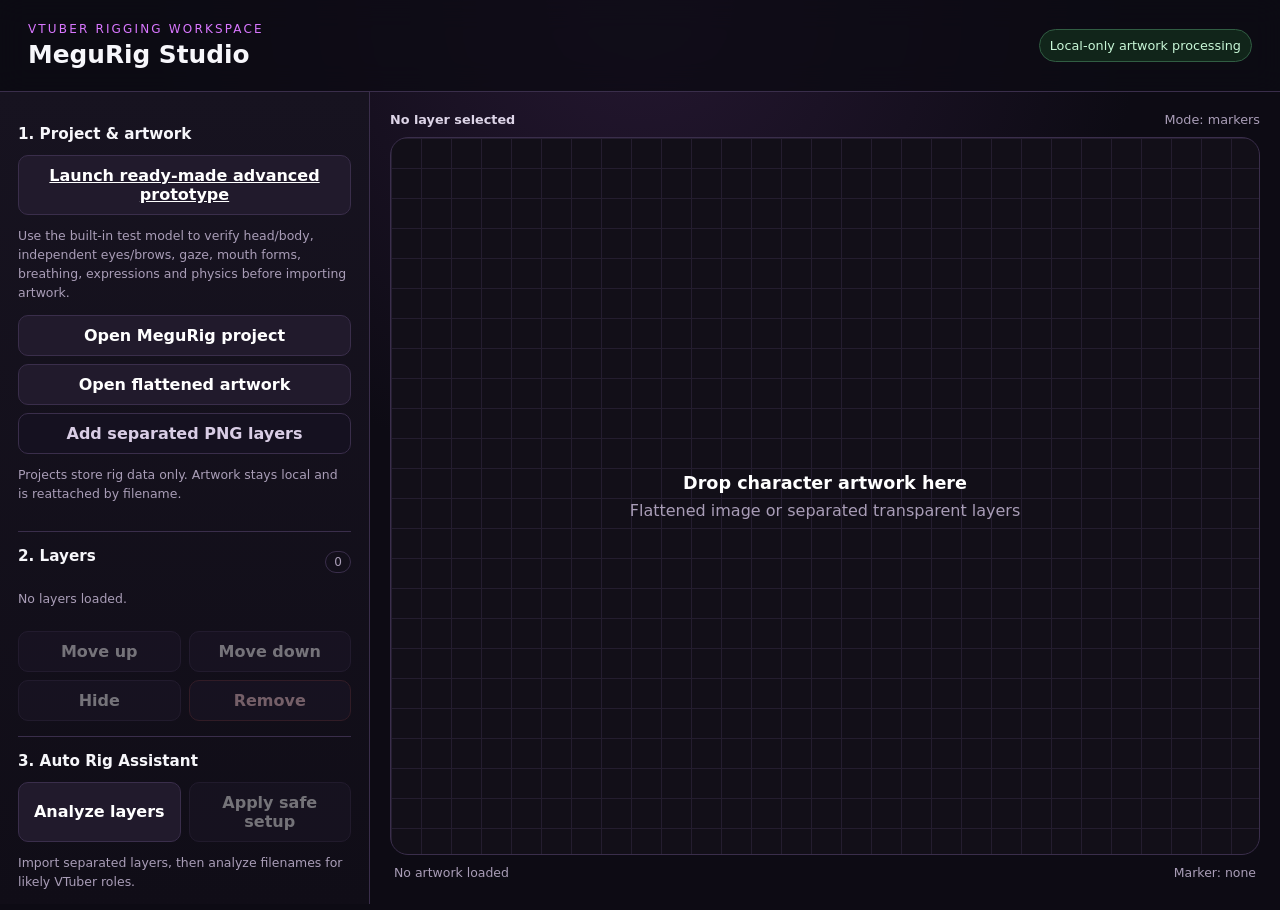
==== commit 080e4750: "feat: expose validation and Cubism handoff controls" ====
--- a/index.html
+++ b/index.html
@@ -1 +1 @@
-<!doctype html><html lang="en"><head><meta charset="utf-8"/><meta name="viewport" content="width=device-width,initial-scale=1"/><meta name="description" content="MeguRig Studio — local-first VTuber rig preparation."/><meta name="color-scheme" content="dark"/><title>MeguRig Studio</title><link rel="stylesheet" href="styles.css"/></head><body><header class="topbar"><div><p class="eyebrow">VTuber Rigging Workspace</p><h1>MeguRig Studio</h1></div><span class="privacy-badge">Local-only artwork processing</span></header><main class="layout"><aside class="panel controls" aria-label="Rig controls"><section><h2>1. Project & artwork</h2><a class="upload" href="prototype.html">Launch ready-made advanced prototype</a><p class="hint">Use the built-in test model to verify head/body, independent eyes/brows, gaze, mouth forms, breathing, expressions and physics before importing artwork.</p><label class="upload" for="projectInput">Open MeguRig project</label><input id="projectInput" class="file-input" type="file" accept="application/json,.json"/><label class="upload" for="imageInput">Open flattened artwork</label><input id="imageInput" class="file-input" type="file" accept="image/png,image/jpeg,image/webp"/><label class="upload secondary" for="layerInput">Add separated PNG layers</label><input id="layerInput" class="file-input" type="file" accept="image/png,image/webp" multiple/><p class="hint">Projects store rig data only. Artwork stays local and is reattached by filename.</p></section><section><div class="section-title"><h2>2. Layers</h2><span id="layerCount">0</span></div><div id="layerList" class="layer-list"><p class="hint">No layers loaded.</p></div><div class="button-grid compact"><button id="layerUp" disabled>Move up</button><button id="layerDown" disabled>Move down</button><button id="toggleLayer" disabled>Hide</button><button id="deleteLayer" class="danger" disabled>Remove</button></div></section><section><h2>3. Auto Rig Assistant</h2><div class="button-grid"><button id="autoRigAnalyze">Analyze layers</button><button id="autoRigApply" disabled>Apply safe setup</button></div><p id="autoRigSummary" class="hint">Import separated layers, then analyze filenames for likely VTuber roles.</p><p class="hint">The assistant only makes conservative role/mesh/physics suggestions. Review every result before detailed rigging.</p></section><section><h2>4. Selected layer</h2><label>Rig role<select id="layerRole" disabled><option value="art">Generic art</option><option value="face">Face</option><option value="eye-left">Left eye</option><option value="eye-right">Right eye</option><option value="brow-left">Left brow</option><option value="brow-right">Right brow</option><option value="mouth">Mouth</option><option value="hair-front">Front hair</option><option value="hair-back">Back hair</option><option value="body">Body</option><option value="clothes">Clothes</option><option value="accessory">Accessory</option></select></label><label>X <output id="layerXOut">0</output><input id="layerX" type="range" min="-500" max="500" value="0" disabled/></label><label>Y <output id="layerYOut">0</output><input id="layerY" type="range" min="-500" max="500" value="0" disabled/></label><label>Rotation <output id="layerRotationOut">0°</output><input id="layerRotation" type="range" min="-180" max="180" value="0" disabled/></label><label>Scale <output id="layerScaleOut">100%</output><input id="layerScale" type="range" min="10" max="250" value="100" disabled/></label><label>Opacity <output id="layerOpacityOut">100%</output><input id="layerOpacity" type="range" min="0" max="100" value="100" disabled/></label><button id="setPivot" disabled>Set pivot on canvas</button></section><section><h2>5. Deformer keyforms</h2><label>Parameter<select id="keyParam" disabled><option value="ParamAngleX">Head X</option><option value="ParamAngleY">Head Y</option><option value="ParamBodyAngleZ">Body Z</option><option value="ParamEyeOpen">Eye Open</option><option value="ParamMouthOpenY">Mouth Open</option></select></label><label>Key value <output id="keyValueOut">0</output><input id="keyValue" type="range" min="-30" max="30" value="0" disabled/></label><div class="button-grid"><button id="captureKey" disabled>Capture keyform</button><button id="deleteKey" class="danger" disabled>Delete key</button></div><div id="keyformList" class="keyform-list"><p class="hint">Capture transform states for parameter values.</p></div></section><section><h2>6. Mesh deformer</h2><label>Grid density<select id="meshDensity" disabled><option value="3x4">3 × 4</option><option value="4x5" selected>4 × 5</option><option value="5x7">5 × 7</option><option value="7x9">7 × 9</option></select></label><div class="button-grid"><button id="createMesh" disabled>Create mesh</button><button id="editMesh" disabled>Edit mesh</button><button id="resetMesh" disabled>Reset points</button><button id="removeMesh" class="danger" disabled>Remove mesh</button></div><p class="hint">Edit mode: drag blue control points directly on the canvas to bend the selected layer.</p></section><section><h2>7. Physics</h2><label class="check"><input id="physicsEnabled" type="checkbox" disabled/> Enable spring physics</label><label>Strength <output id="physicsStrengthOut">25%</output><input id="physicsStrength" type="range" min="0" max="100" value="25" disabled/></label><label>Damping <output id="physicsDampingOut">80%</output><input id="physicsDamping" type="range" min="0" max="100" value="80" disabled/></label><p class="hint">Adds secondary sway to hair, clothes, and accessories using the layer pivot.</p></section><section><h2>8. Expressions</h2><div id="expressionList" class="keyform-list"></div><label>Custom expression name<input id="expressionName" type="text" maxlength="40" placeholder="My Expression"/></label><div class="button-grid"><button id="saveExpression">Save current</button><button id="resetExpression">Neutral</button></div><p class="hint">Presets drive the same rig parameters as keyforms, so your model responds using the deformations you create.</p></section><section><h2>9. Webcam tracking</h2><video id="cameraPreview" class="camera-preview" playsinline muted></video><div class="button-grid"><button id="startCamera">Start camera</button><button id="stopCamera" disabled>Stop camera</button><button id="calibrateTracking" disabled>Calibrate neutral</button></div><label>Smoothing <output id="trackingSmoothingOut">70%</output><input id="trackingSmoothing" type="range" min="0" max="100" value="70"/></label><p id="trackingStatus" class="hint">Camera off</p><p class="hint">Camera frames stay local. When native landmarks are exposed, MeguRig also uses them for roll and can estimate blink/mouth openness; otherwise it falls back safely.</p></section><section><h2>10. Rig preview</h2><label>Head X <output id="headXOut">0</output><input id="headX" type="range" min="-30" max="30" value="0"/></label><label>Head Y <output id="headYOut">0</output><input id="headY" type="range" min="-30" max="30" value="0"/></label><label>Body Z <output id="bodyZOut">0</output><input id="bodyZ" type="range" min="-20" max="20" value="0"/></label><label>Eye open <output id="eyeOut">100%</output><input id="eyeOpen" type="range" min="0" max="100" value="100"/></label><label>Mouth open <output id="mouthOut">0%</output><input id="mouthOpen" type="range" min="0" max="100" value="0"/></label></section><section><h2>11. Rig markers</h2><div class="button-grid"><button data-marker="Head Pivot">Head</button><button data-marker="Left Eye">L Eye</button><button data-marker="Right Eye">R Eye</button><button data-marker="Mouth">Mouth</button><button data-marker="Body Pivot">Body</button><button id="clearMarkers" class="ghost">Clear</button></div></section><section><h2>12. Export</h2><button id="exportRig" class="primary" disabled>Export Project JSON</button><button id="exportSnapshot" disabled>Export Preview PNG</button></section></aside><section class="workspace"><div class="workspace-toolbar"><strong id="selectedLayerName">No layer selected</strong><span id="modeStatus">Mode: markers</span></div><div id="dropZone" class="drop-zone" tabindex="0"><canvas id="stage" width="1200" height="1200"></canvas><div id="emptyState" class="empty-state"><strong>Drop character artwork here</strong><span>Flattened image or separated transparent layers</span></div></div><div class="statusbar"><span id="status">No artwork loaded</span><span id="markerStatus">Marker: none</span></div></section></main><script src="mesh.js" defer></script><script src="app.js" defer></script><script src="autorig.js" defer></script><script src="expressions.js" defer></script><script src="tracker.js" defer></script></body></html>+<!doctype html><html lang="en"><head><meta charset="utf-8"/><meta name="viewport" content="width=device-width,initial-scale=1"/><meta name="description" content="MeguRig Studio — local-first VTuber rig preparation."/><meta name="color-scheme" content="dark"/><title>MeguRig Studio</title><link rel="stylesheet" href="styles.css"/></head><body><header class="topbar"><div><p class="eyebrow">VTuber Rigging Workspace</p><h1>MeguRig Studio</h1></div><span class="privacy-badge">Local-only artwork processing</span></header><main class="layout"><aside class="panel controls" aria-label="Rig controls"><section><h2>1. Project & artwork</h2><a class="upload" href="prototype.html">Launch ready-made advanced prototype</a><p class="hint">Use the built-in test model to verify head/body, independent eyes/brows, gaze, mouth forms, breathing, expressions and physics before importing artwork.</p><label class="upload" for="projectInput">Open MeguRig project</label><input id="projectInput" class="file-input" type="file" accept="application/json,.json"/><label class="upload" for="imageInput">Open flattened artwork</label><input id="imageInput" class="file-input" type="file" accept="image/png,image/jpeg,image/webp"/><label class="upload secondary" for="layerInput">Add separated PNG layers</label><input id="layerInput" class="file-input" type="file" accept="image/png,image/webp" multiple/><p class="hint">Projects store rig data only. Artwork stays local and is reattached by filename.</p></section><section><div class="section-title"><h2>2. Layers</h2><span id="layerCount">0</span></div><div id="layerList" class="layer-list"><p class="hint">No layers loaded.</p></div><div class="button-grid compact"><button id="layerUp" disabled>Move up</button><button id="layerDown" disabled>Move down</button><button id="toggleLayer" disabled>Hide</button><button id="deleteLayer" class="danger" disabled>Remove</button></div></section><section><h2>3. Auto Rig Assistant</h2><div class="button-grid"><button id="autoRigAnalyze">Analyze layers</button><button id="autoRigApply" disabled>Apply safe setup</button></div><p id="autoRigSummary" class="hint">Import separated layers, then analyze filenames for likely VTuber roles.</p></section><section><h2>4. Selected layer</h2><label>Rig role<select id="layerRole" disabled><option value="art">Generic art</option><option value="face">Face</option><option value="eye-left">Left eye</option><option value="eye-right">Right eye</option><option value="brow-left">Left brow</option><option value="brow-right">Right brow</option><option value="mouth">Mouth</option><option value="hair-front">Front hair</option><option value="hair-back">Back hair</option><option value="body">Body</option><option value="clothes">Clothes</option><option value="accessory">Accessory</option></select></label><label>X <output id="layerXOut">0</output><input id="layerX" type="range" min="-500" max="500" value="0" disabled/></label><label>Y <output id="layerYOut">0</output><input id="layerY" type="range" min="-500" max="500" value="0" disabled/></label><label>Rotation <output id="layerRotationOut">0°</output><input id="layerRotation" type="range" min="-180" max="180" value="0" disabled/></label><label>Scale <output id="layerScaleOut">100%</output><input id="layerScale" type="range" min="10" max="250" value="100" disabled/></label><label>Opacity <output id="layerOpacityOut">100%</output><input id="layerOpacity" type="range" min="0" max="100" value="100" disabled/></label><button id="setPivot" disabled>Set pivot on canvas</button></section><section><h2>5. Deformer keyforms</h2><label>Parameter<select id="keyParam" disabled><option value="ParamAngleX">Head X</option><option value="ParamAngleY">Head Y</option><option value="ParamBodyAngleZ">Body Z</option><option value="ParamEyeOpen">Eye Open</option><option value="ParamMouthOpenY">Mouth Open</option></select></label><label>Key value <output id="keyValueOut">0</output><input id="keyValue" type="range" min="-30" max="30" value="0" disabled/></label><div class="button-grid"><button id="captureKey" disabled>Capture keyform</button><button id="deleteKey" class="danger" disabled>Delete key</button></div><div id="keyformList" class="keyform-list"><p class="hint">Capture transform states for parameter values.</p></div></section><section><h2>6. Mesh deformer</h2><label>Grid density<select id="meshDensity" disabled><option value="3x4">3 × 4</option><option value="4x5" selected>4 × 5</option><option value="5x7">5 × 7</option><option value="7x9">7 × 9</option></select></label><div class="button-grid"><button id="createMesh" disabled>Create mesh</button><button id="editMesh" disabled>Edit mesh</button><button id="resetMesh" disabled>Reset points</button><button id="removeMesh" class="danger" disabled>Remove mesh</button></div><p class="hint">Edit mode: drag blue control points directly on the canvas to bend the selected layer.</p></section><section><h2>7. Physics</h2><label class="check"><input id="physicsEnabled" type="checkbox" disabled/> Enable spring physics</label><label>Strength <output id="physicsStrengthOut">25%</output><input id="physicsStrength" type="range" min="0" max="100" value="25" disabled/></label><label>Damping <output id="physicsDampingOut">80%</output><input id="physicsDamping" type="range" min="0" max="100" value="80" disabled/></label></section><section><h2>8. Expressions</h2><div id="expressionList" class="keyform-list"></div><label>Custom expression name<input id="expressionName" type="text" maxlength="40" placeholder="My Expression"/></label><div class="button-grid"><button id="saveExpression">Save current</button><button id="resetExpression">Neutral</button></div></section><section><h2>9. Webcam tracking</h2><video id="cameraPreview" class="camera-preview" playsinline muted></video><div class="button-grid"><button id="startCamera">Start camera</button><button id="stopCamera" disabled>Stop camera</button><button id="calibrateTracking" disabled>Calibrate neutral</button></div><label>Smoothing <output id="trackingSmoothingOut">70%</output><input id="trackingSmoothing" type="range" min="0" max="100" value="70"/></label><p id="trackingStatus" class="hint">Camera off</p></section><section><h2>10. Rig preview</h2><label>Head X <output id="headXOut">0</output><input id="headX" type="range" min="-30" max="30" value="0"/></label><label>Head Y <output id="headYOut">0</output><input id="headY" type="range" min="-30" max="30" value="0"/></label><label>Body Z <output id="bodyZOut">0</output><input id="bodyZ" type="range" min="-20" max="20" value="0"/></label><label>Eye open <output id="eyeOut">100%</output><input id="eyeOpen" type="range" min="0" max="100" value="100"/></label><label>Mouth open <output id="mouthOut">0%</output><input id="mouthOpen" type="range" min="0" max="100" value="0"/></label></section><section><h2>11. Rig markers</h2><div class="button-grid"><button data-marker="Head Pivot">Head</button><button data-marker="Left Eye">L Eye</button><button data-marker="Right Eye">R Eye</button><button data-marker="Mouth">Mouth</button><button data-marker="Body Pivot">Body</button><button id="clearMarkers" class="ghost">Clear</button></div></section><section><h2>12. Validate & export</h2><div class="button-grid"><button id="validateRig">Validate rig</button><button id="exportCubismManifest">Cubism handoff</button></div><p id="validationReport" class="hint">Run validation before export. Cubism handoff is a data manifest, not a compiled .moc3.</p><button id="exportRig" class="primary" disabled>Export Project JSON</button><button id="exportSnapshot" disabled>Export Preview PNG</button></section></aside><section class="workspace"><div class="workspace-toolbar"><strong id="selectedLayerName">No layer selected</strong><span id="modeStatus">Mode: markers</span></div><div id="dropZone" class="drop-zone" tabindex="0"><canvas id="stage" width="1200" height="1200"></canvas><div id="emptyState" class="empty-state"><strong>Drop character artwork here</strong><span>Flattened image or separated transparent layers</span></div></div><div class="statusbar"><span id="status">No artwork loaded</span><span id="markerStatus">Marker: none</span></div></section></main><script src="mesh.js" defer></script><script src="app.js" defer></script><script src="autorig.js" defer></script><script src="expressions.js" defer></script><script src="tracker.js" defer></script><script src="validator.js" defer></script><script src="cubism-export.js" defer></script><script defer>window.addEventListener('DOMContentLoaded',()=>{const b=document.getElementById('validateRig'),r=document.getElementById('validationReport');b?.addEventListener('click',()=>{const p=window.MeguRig?.snapshot?.();if(!p){r.textContent='Load artwork before validation.';return}const x=window.MeguValidator.inspect(p);r.textContent=`Readiness ${x.score}/100 · ${x.stats.layers} layers · ${x.stats.meshes} meshes · ${x.stats.keyedLayers} keyed · ${x.stats.physicsLayers} physics. ${[...x.issues,...x.warnings].join(' ')||'No structural issues found.'}`})})</script></body></html>
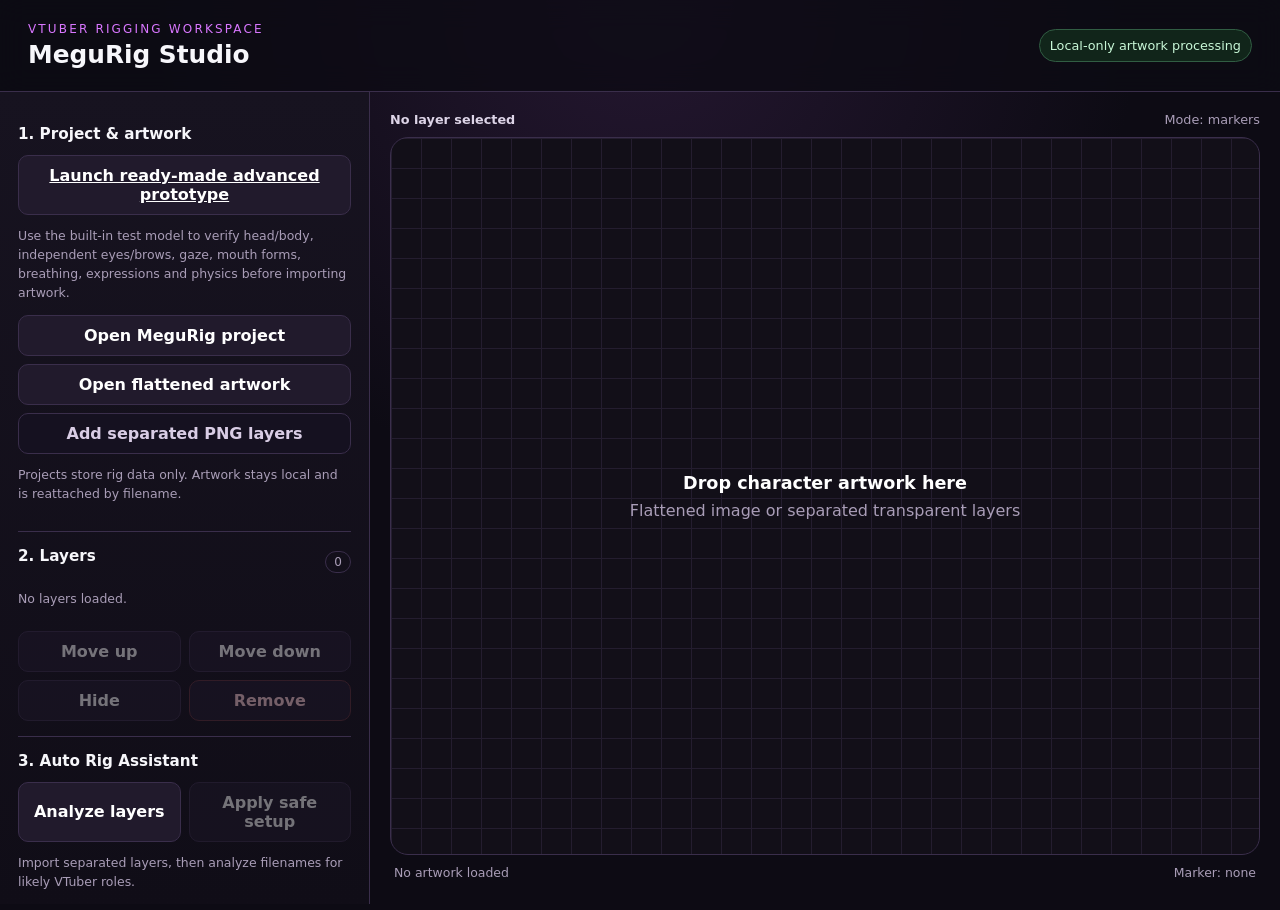
==== commit f9532620: "feat: load production renderer integration" ====
--- a/index.html
+++ b/index.html
@@ -1 +1 @@
-<!doctype html><html lang="en"><head><meta charset="utf-8"/><meta name="viewport" content="width=device-width,initial-scale=1"/><meta name="description" content="MeguRig Studio — local-first VTuber rig preparation."/><meta name="color-scheme" content="dark"/><title>MeguRig Studio</title><link rel="stylesheet" href="styles.css"/></head><body><header class="topbar"><div><p class="eyebrow">VTuber Rigging Workspace</p><h1>MeguRig Studio</h1></div><span class="privacy-badge">Local-only artwork processing</span></header><main class="layout"><aside class="panel controls" aria-label="Rig controls"><section><h2>1. Project & artwork</h2><a class="upload" href="prototype.html">Launch ready-made advanced prototype</a><p class="hint">Use the built-in test model to verify head/body, independent eyes/brows, gaze, mouth forms, breathing, expressions and physics before importing artwork.</p><label class="upload" for="projectInput">Open MeguRig project</label><input id="projectInput" class="file-input" type="file" accept="application/json,.json"/><label class="upload" for="imageInput">Open flattened artwork</label><input id="imageInput" class="file-input" type="file" accept="image/png,image/jpeg,image/webp"/><label class="upload secondary" for="layerInput">Add separated PNG layers</label><input id="layerInput" class="file-input" type="file" accept="image/png,image/webp" multiple/><p class="hint">Projects store rig data only. Artwork stays local and is reattached by filename.</p></section><section><div class="section-title"><h2>2. Layers</h2><span id="layerCount">0</span></div><div id="layerList" class="layer-list"><p class="hint">No layers loaded.</p></div><div class="button-grid compact"><button id="layerUp" disabled>Move up</button><button id="layerDown" disabled>Move down</button><button id="toggleLayer" disabled>Hide</button><button id="deleteLayer" class="danger" disabled>Remove</button></div></section><section><h2>3. Auto Rig Assistant</h2><div class="button-grid"><button id="autoRigAnalyze">Analyze layers</button><button id="autoRigApply" disabled>Apply safe setup</button></div><p id="autoRigSummary" class="hint">Import separated layers, then analyze filenames for likely VTuber roles.</p></section><section><h2>4. Selected layer</h2><label>Rig role<select id="layerRole" disabled><option value="art">Generic art</option><option value="face">Face</option><option value="eye-left">Left eye</option><option value="eye-right">Right eye</option><option value="brow-left">Left brow</option><option value="brow-right">Right brow</option><option value="mouth">Mouth</option><option value="hair-front">Front hair</option><option value="hair-back">Back hair</option><option value="body">Body</option><option value="clothes">Clothes</option><option value="accessory">Accessory</option></select></label><label>X <output id="layerXOut">0</output><input id="layerX" type="range" min="-500" max="500" value="0" disabled/></label><label>Y <output id="layerYOut">0</output><input id="layerY" type="range" min="-500" max="500" value="0" disabled/></label><label>Rotation <output id="layerRotationOut">0°</output><input id="layerRotation" type="range" min="-180" max="180" value="0" disabled/></label><label>Scale <output id="layerScaleOut">100%</output><input id="layerScale" type="range" min="10" max="250" value="100" disabled/></label><label>Opacity <output id="layerOpacityOut">100%</output><input id="layerOpacity" type="range" min="0" max="100" value="100" disabled/></label><button id="setPivot" disabled>Set pivot on canvas</button></section><section><h2>5. Deformer keyforms</h2><label>Parameter<select id="keyParam" disabled><option value="ParamAngleX">Head X</option><option value="ParamAngleY">Head Y</option><option value="ParamBodyAngleZ">Body Z</option><option value="ParamEyeOpen">Eye Open</option><option value="ParamMouthOpenY">Mouth Open</option></select></label><label>Key value <output id="keyValueOut">0</output><input id="keyValue" type="range" min="-30" max="30" value="0" disabled/></label><div class="button-grid"><button id="captureKey" disabled>Capture keyform</button><button id="deleteKey" class="danger" disabled>Delete key</button></div><div id="keyformList" class="keyform-list"><p class="hint">Capture transform states for parameter values.</p></div></section><section><h2>6. Mesh deformer</h2><label>Grid density<select id="meshDensity" disabled><option value="3x4">3 × 4</option><option value="4x5" selected>4 × 5</option><option value="5x7">5 × 7</option><option value="7x9">7 × 9</option></select></label><div class="button-grid"><button id="createMesh" disabled>Create mesh</button><button id="editMesh" disabled>Edit mesh</button><button id="resetMesh" disabled>Reset points</button><button id="removeMesh" class="danger" disabled>Remove mesh</button></div><p class="hint">Edit mode: drag blue control points directly on the canvas to bend the selected layer.</p></section><section><h2>7. Physics</h2><label class="check"><input id="physicsEnabled" type="checkbox" disabled/> Enable spring physics</label><label>Strength <output id="physicsStrengthOut">25%</output><input id="physicsStrength" type="range" min="0" max="100" value="25" disabled/></label><label>Damping <output id="physicsDampingOut">80%</output><input id="physicsDamping" type="range" min="0" max="100" value="80" disabled/></label></section><section><h2>8. Expressions</h2><div id="expressionList" class="keyform-list"></div><label>Custom expression name<input id="expressionName" type="text" maxlength="40" placeholder="My Expression"/></label><div class="button-grid"><button id="saveExpression">Save current</button><button id="resetExpression">Neutral</button></div></section><section><h2>9. Webcam tracking</h2><video id="cameraPreview" class="camera-preview" playsinline muted></video><div class="button-grid"><button id="startCamera">Start camera</button><button id="stopCamera" disabled>Stop camera</button><button id="calibrateTracking" disabled>Calibrate neutral</button></div><label>Smoothing <output id="trackingSmoothingOut">70%</output><input id="trackingSmoothing" type="range" min="0" max="100" value="70"/></label><p id="trackingStatus" class="hint">Camera off</p></section><section><h2>10. Rig preview</h2><label>Head X <output id="headXOut">0</output><input id="headX" type="range" min="-30" max="30" value="0"/></label><label>Head Y <output id="headYOut">0</output><input id="headY" type="range" min="-30" max="30" value="0"/></label><label>Body Z <output id="bodyZOut">0</output><input id="bodyZ" type="range" min="-20" max="20" value="0"/></label><label>Eye open <output id="eyeOut">100%</output><input id="eyeOpen" type="range" min="0" max="100" value="100"/></label><label>Mouth open <output id="mouthOut">0%</output><input id="mouthOpen" type="range" min="0" max="100" value="0"/></label></section><section><h2>11. Rig markers</h2><div class="button-grid"><button data-marker="Head Pivot">Head</button><button data-marker="Left Eye">L Eye</button><button data-marker="Right Eye">R Eye</button><button data-marker="Mouth">Mouth</button><button data-marker="Body Pivot">Body</button><button id="clearMarkers" class="ghost">Clear</button></div></section><section><h2>12. Validate & export</h2><div class="button-grid"><button id="validateRig">Validate rig</button><button id="exportCubismManifest">Cubism handoff</button></div><p id="validationReport" class="hint">Run validation before export. Cubism handoff is a data manifest, not a compiled .moc3.</p><button id="exportRig" class="primary" disabled>Export Project JSON</button><button id="exportSnapshot" disabled>Export Preview PNG</button></section></aside><section class="workspace"><div class="workspace-toolbar"><strong id="selectedLayerName">No layer selected</strong><span id="modeStatus">Mode: markers</span></div><div id="dropZone" class="drop-zone" tabindex="0"><canvas id="stage" width="1200" height="1200"></canvas><div id="emptyState" class="empty-state"><strong>Drop character artwork here</strong><span>Flattened image or separated transparent layers</span></div></div><div class="statusbar"><span id="status">No artwork loaded</span><span id="markerStatus">Marker: none</span></div></section></main><script src="mesh.js" defer></script><script src="app.js" defer></script><script src="autorig.js" defer></script><script src="expressions.js" defer></script><script src="tracker.js" defer></script><script src="validator.js" defer></script><script src="cubism-export.js" defer></script><script defer>window.addEventListener('DOMContentLoaded',()=>{const b=document.getElementById('validateRig'),r=document.getElementById('validationReport');b?.addEventListener('click',()=>{const p=window.MeguRig?.snapshot?.();if(!p){r.textContent='Load artwork before validation.';return}const x=window.MeguValidator.inspect(p);r.textContent=`Readiness ${x.score}/100 · ${x.stats.layers} layers · ${x.stats.meshes} meshes · ${x.stats.keyedLayers} keyed · ${x.stats.physicsLayers} physics. ${[...x.issues,...x.warnings].join(' ')||'No structural issues found.'}`})})</script></body></html>+<!doctype html><html lang="en"><head><meta charset="utf-8"/><meta name="viewport" content="width=device-width,initial-scale=1"/><meta name="description" content="MeguRig Studio — local-first VTuber rig preparation."/><meta name="color-scheme" content="dark"/><title>MeguRig Studio</title><link rel="stylesheet" href="styles.css"/></head><body><header class="topbar"><div><p class="eyebrow">VTuber Rigging Workspace</p><h1>MeguRig Studio</h1></div><span class="privacy-badge">Local-only artwork processing</span></header><main class="layout"><aside class="panel controls" aria-label="Rig controls"><section><h2>1. Project & artwork</h2><a class="upload" href="prototype.html">Launch ready-made advanced prototype</a><p class="hint">Use the built-in test model to verify head/body, independent eyes/brows, gaze, mouth forms, breathing, expressions and physics before importing artwork.</p><label class="upload" for="projectInput">Open MeguRig project</label><input id="projectInput" class="file-input" type="file" accept="application/json,.json"/><label class="upload" for="imageInput">Open flattened artwork</label><input id="imageInput" class="file-input" type="file" accept="image/png,image/jpeg,image/webp"/><label class="upload secondary" for="layerInput">Add separated PNG layers</label><input id="layerInput" class="file-input" type="file" accept="image/png,image/webp" multiple/><p class="hint">Projects store rig data only. Artwork stays local and is reattached by filename.</p></section><section><div class="section-title"><h2>2. Layers</h2><span id="layerCount">0</span></div><div id="layerList" class="layer-list"><p class="hint">No layers loaded.</p></div><div class="button-grid compact"><button id="layerUp" disabled>Move up</button><button id="layerDown" disabled>Move down</button><button id="toggleLayer" disabled>Hide</button><button id="deleteLayer" class="danger" disabled>Remove</button></div></section><section><h2>3. Auto Rig Assistant</h2><div class="button-grid"><button id="autoRigAnalyze">Analyze layers</button><button id="autoRigApply" disabled>Apply safe setup</button></div><p id="autoRigSummary" class="hint">Import separated layers, then analyze filenames for likely VTuber roles.</p></section><section><h2>4. Selected layer</h2><label>Rig role<select id="layerRole" disabled><option value="art">Generic art</option><option value="face">Face</option><option value="eye-left">Left eye</option><option value="eye-right">Right eye</option><option value="brow-left">Left brow</option><option value="brow-right">Right brow</option><option value="mouth">Mouth</option><option value="hair-front">Front hair</option><option value="hair-back">Back hair</option><option value="body">Body</option><option value="clothes">Clothes</option><option value="accessory">Accessory</option></select></label><label>X <output id="layerXOut">0</output><input id="layerX" type="range" min="-500" max="500" value="0" disabled/></label><label>Y <output id="layerYOut">0</output><input id="layerY" type="range" min="-500" max="500" value="0" disabled/></label><label>Rotation <output id="layerRotationOut">0°</output><input id="layerRotation" type="range" min="-180" max="180" value="0" disabled/></label><label>Scale <output id="layerScaleOut">100%</output><input id="layerScale" type="range" min="10" max="250" value="100" disabled/></label><label>Opacity <output id="layerOpacityOut">100%</output><input id="layerOpacity" type="range" min="0" max="100" value="100" disabled/></label><button id="setPivot" disabled>Set pivot on canvas</button></section><section><h2>5. Deformer keyforms</h2><label>Parameter<select id="keyParam" disabled><option value="ParamAngleX">Head X</option><option value="ParamAngleY">Head Y</option><option value="ParamBodyAngleZ">Body Z</option><option value="ParamEyeOpen">Eye Open</option><option value="ParamMouthOpenY">Mouth Open</option></select></label><label>Key value <output id="keyValueOut">0</output><input id="keyValue" type="range" min="-30" max="30" value="0" disabled/></label><div class="button-grid"><button id="captureKey" disabled>Capture keyform</button><button id="deleteKey" class="danger" disabled>Delete key</button></div><div id="keyformList" class="keyform-list"><p class="hint">Capture transform states for parameter values.</p></div></section><section><h2>6. Mesh deformer</h2><label>Grid density<select id="meshDensity" disabled><option value="3x4">3 × 4</option><option value="4x5" selected>4 × 5</option><option value="5x7">5 × 7</option><option value="7x9">7 × 9</option></select></label><div class="button-grid"><button id="createMesh" disabled>Create mesh</button><button id="editMesh" disabled>Edit mesh</button><button id="resetMesh" disabled>Reset points</button><button id="removeMesh" class="danger" disabled>Remove mesh</button></div><p class="hint">Edit mode: drag blue control points directly on the canvas to bend the selected layer.</p></section><section><h2>7. Physics</h2><label class="check"><input id="physicsEnabled" type="checkbox" disabled/> Enable spring physics</label><label>Strength <output id="physicsStrengthOut">25%</output><input id="physicsStrength" type="range" min="0" max="100" value="25" disabled/></label><label>Damping <output id="physicsDampingOut">80%</output><input id="physicsDamping" type="range" min="0" max="100" value="80" disabled/></label></section><section><h2>8. Expressions</h2><div id="expressionList" class="keyform-list"></div><label>Custom expression name<input id="expressionName" type="text" maxlength="40" placeholder="My Expression"/></label><div class="button-grid"><button id="saveExpression">Save current</button><button id="resetExpression">Neutral</button></div></section><section><h2>9. Webcam tracking</h2><video id="cameraPreview" class="camera-preview" playsinline muted></video><div class="button-grid"><button id="startCamera">Start camera</button><button id="stopCamera" disabled>Stop camera</button><button id="calibrateTracking" disabled>Calibrate neutral</button></div><label>Smoothing <output id="trackingSmoothingOut">70%</output><input id="trackingSmoothing" type="range" min="0" max="100" value="70"/></label><p id="trackingStatus" class="hint">Camera off</p></section><section><h2>10. Rig preview</h2><label>Head X <output id="headXOut">0</output><input id="headX" type="range" min="-30" max="30" value="0"/></label><label>Head Y <output id="headYOut">0</output><input id="headY" type="range" min="-30" max="30" value="0"/></label><label>Body Z <output id="bodyZOut">0</output><input id="bodyZ" type="range" min="-20" max="20" value="0"/></label><label>Eye open <output id="eyeOut">100%</output><input id="eyeOpen" type="range" min="0" max="100" value="100"/></label><label>Mouth open <output id="mouthOut">0%</output><input id="mouthOpen" type="range" min="0" max="100" value="0"/></label></section><section><h2>11. Rig markers</h2><div class="button-grid"><button data-marker="Head Pivot">Head</button><button data-marker="Left Eye">L Eye</button><button data-marker="Right Eye">R Eye</button><button data-marker="Mouth">Mouth</button><button data-marker="Body Pivot">Body</button><button id="clearMarkers" class="ghost">Clear</button></div></section><section><h2>12. Validate & export</h2><div class="button-grid"><button id="validateRig">Validate rig</button><button id="exportCubismManifest">Cubism handoff</button></div><p id="validationReport" class="hint">Run validation before export. Cubism handoff is a data manifest, not a compiled .moc3.</p><button id="exportRig" class="primary" disabled>Export Project JSON</button><button id="exportSnapshot" disabled>Export Preview PNG</button></section></aside><section class="workspace"><div class="workspace-toolbar"><strong id="selectedLayerName">No layer selected</strong><span id="modeStatus">Mode: markers</span></div><div id="dropZone" class="drop-zone" tabindex="0"><canvas id="stage" width="1200" height="1200"></canvas><div id="emptyState" class="empty-state"><strong>Drop character artwork here</strong><span>Flattened image or separated transparent layers</span></div></div><div class="statusbar"><span id="status">No artwork loaded</span><span id="markerStatus">Marker: none</span></div></section></main><script src="mesh.js" defer></script><script src="blend.js" defer></script><script src="renderer-integration.js" defer></script><script src="app.js" defer></script><script src="autorig.js" defer></script><script src="expressions.js" defer></script><script src="persistence.js" defer></script><script src="tracker.js" defer></script><script src="validator.js" defer></script><script src="cubism-export.js" defer></script><script defer>window.addEventListener('DOMContentLoaded',()=>{const b=document.getElementById('validateRig'),r=document.getElementById('validationReport');b?.addEventListener('click',()=>{const p=window.MeguRig?.snapshot?.();if(!p){r.textContent='Load artwork before validation.';return}const x=window.MeguValidator.inspect(p);r.textContent=`Readiness ${x.score}/100 · ${x.stats.layers} layers · ${x.stats.meshes} meshes · ${x.stats.keyedLayers} keyed · ${x.stats.physicsLayers} physics. ${[...x.issues,...x.warnings].join(' ')||'No structural issues found.'}`})})</script></body></html>
